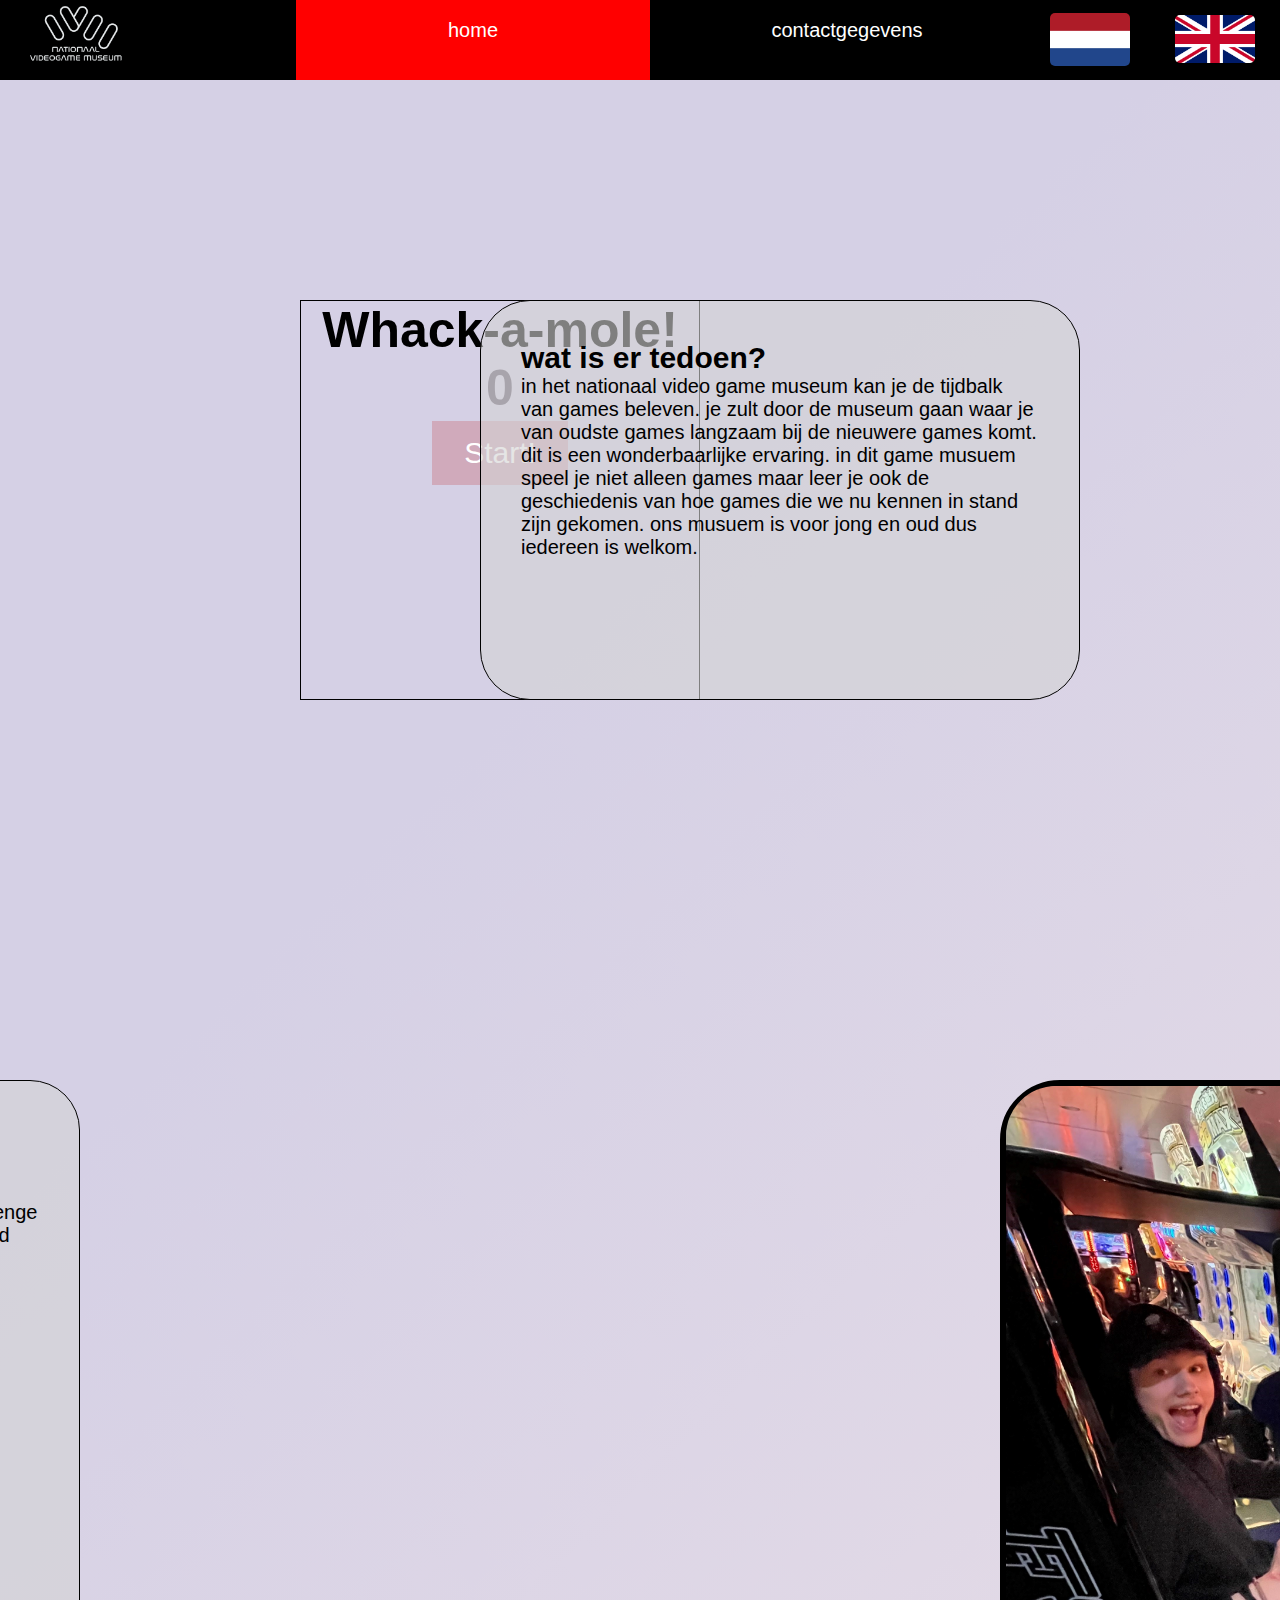
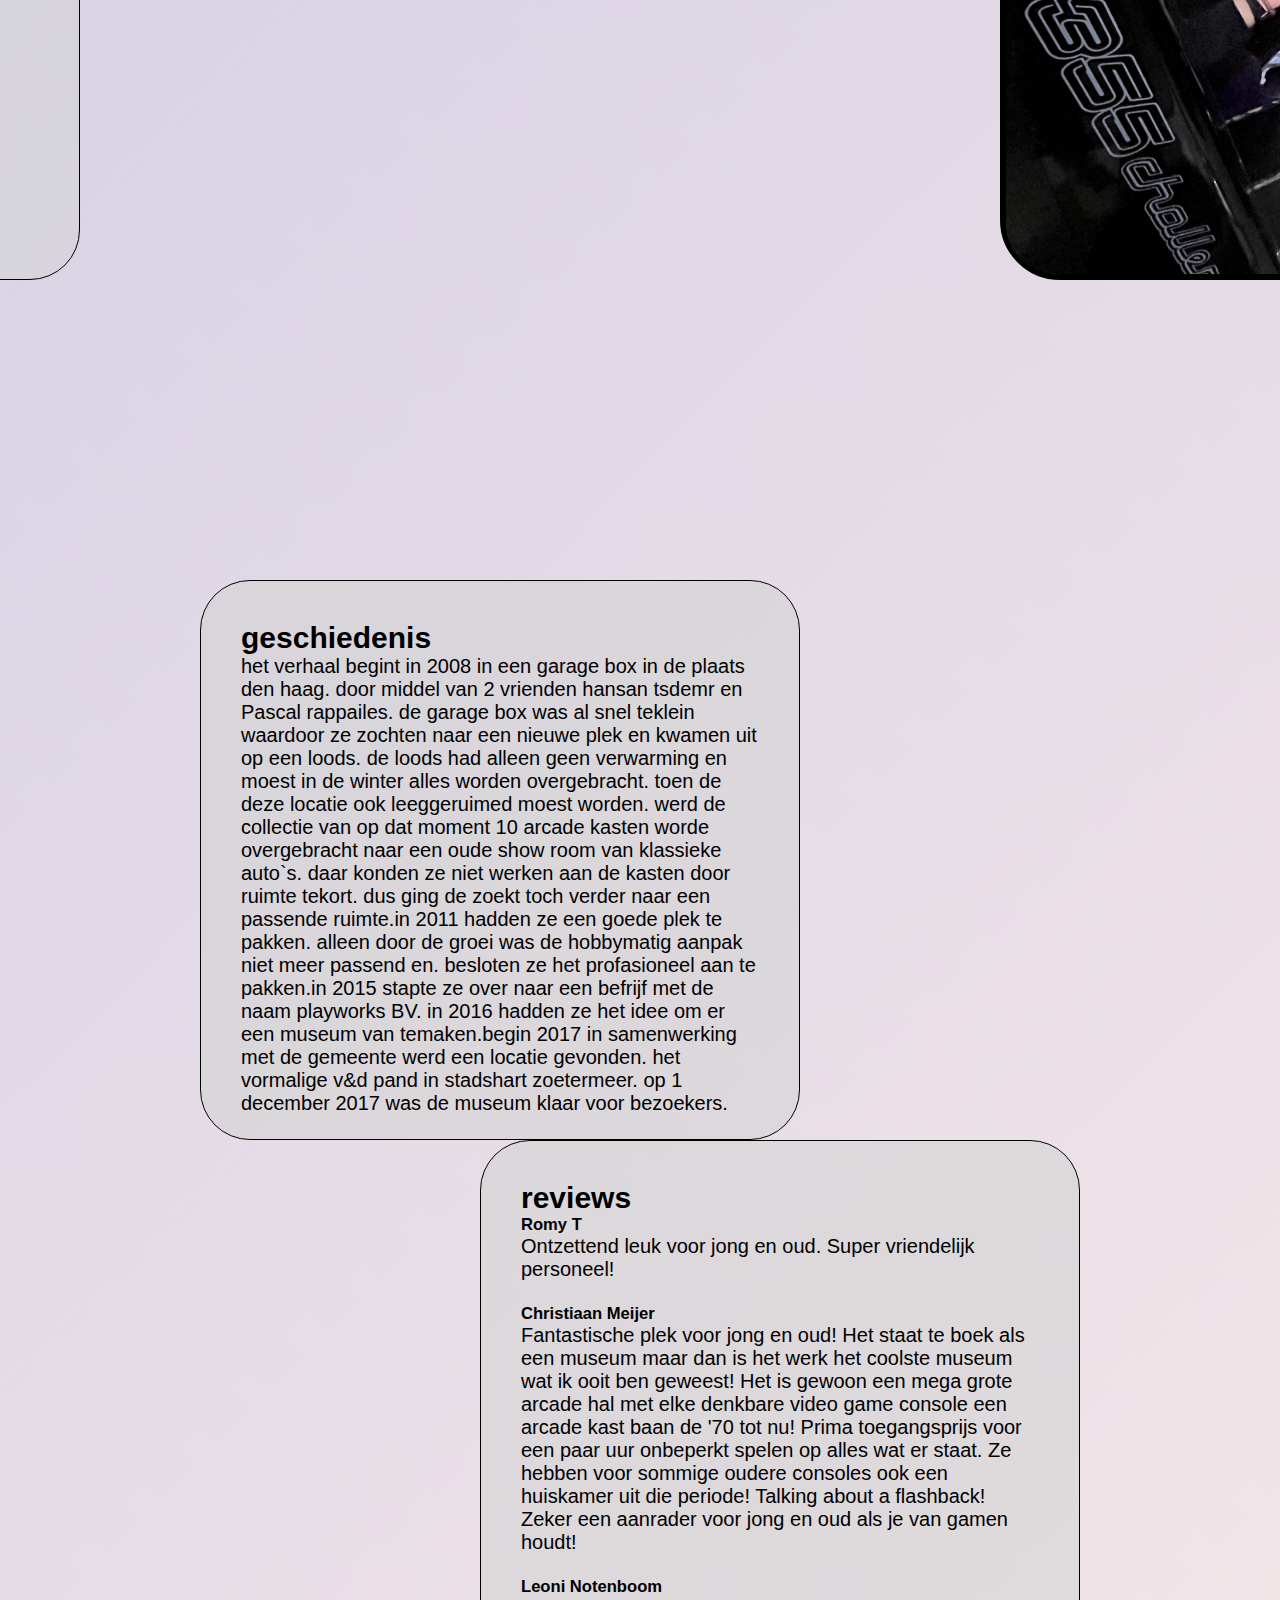
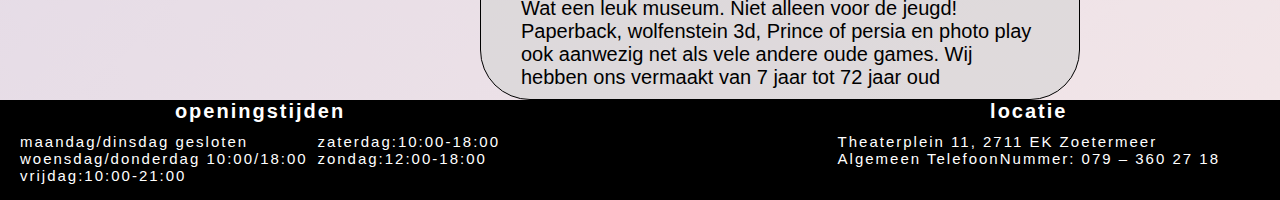
==== website/html/index.html @ ea30053b "test" ====
<!DOCTYPE html>
<html lang="nl">

<head>
    <meta charset="UTF-8">
    <meta http-equiv="X-UA-Compatible" content="IE=edge">
    <meta name="viewport" content="width=device-width, initial-scale=1.0">
    <title>nationaal videogame museum</title>
    <link rel="stylesheet" href="style.css">
</head>

<body>
    <header>
        <figure class="logomusuem"><img src="img/onlinelogomusuem.webp" alt=""></figure>

        <nav>
            <ul>
                <li class="active"><a href="index.html"> home</a></li>
                <li><a href="contact.html">contactgegevens</a></li>
                

            </ul>
        </nav>
        <a href="engels.html" class="engels"><img src="img/engelsvlagtaal.png" alt="engels taal veranderen"></a>
        <a href="index.html" class="nederlands"><img src="img/nederlandsvlagtaal.webp"
                alt="nederlands taal veranderen"></a>


    </header>

    <main>
        <div class="box1">
            <div class="gamebox">
                <link href='https://fonts.googleapis.com/css?family=Amatic+SC:400,700' rel='stylesheet' type='text/css'>
                <h1>Whack-a-mole!</h1>
                <h1 class="score"> 0</h1>
                <div class = "start">
                <button onClick="startGame()">Start!</button>
                </div class="gamebg">
                <div class="game">
                <div class="hole hole1">
                <div class="mole"></div>
                </div>
                <div class="hole hole2">
                <div class="mole"></div>
                </div>
                <div class="hole hole3">
                <div class="mole"></div>
                </div>
                <div class="hole hole4">
                <div class="mole"></div>
                </div>
                <div class="hole hole5">
                <div class="mole"></div>
                </div>
                <div class="hole hole6">
                <div class="mole"></div>
                </div>
                <div class="hole hole7">
                <div class="mole"></div>
                </div>
                <div class="hole hole8">
                <div class="mole"></div>
                </div>
                <div class="hole hole9">
                <div class="mole"></div>
                </div>
                </div>
            </div>
            <article class="watIsErTeDoen">

                <h2>wat is er tedoen?</h2>

                <p>
                    in het nationaal video game museum kan je de tijdbalk van games beleven.
                    je zult door de museum gaan waar je van oudste games langzaam bij de nieuwere games komt. dit is een wonderbaarlijke ervaring.
                    in dit game musuem speel je niet alleen games maar leer je ook de geschiedenis van hoe games die we nu kennen in stand zijn gekomen.
                    ons musuem is voor jong en oud dus iedereen is welkom.
                </p>
            </article>
        </div>

        <!-- hier moet de img slider komen (slider and highligts zijn het zelfde)-->

        <!-- image slider -->

        <div class="slider-container">
            <div class="slider-image-container">
                <img src="img/1.jpg" class="slider-image" id="image1" alt="foto of f35 challenger saga">
                <img src="img/2.jpg" class="slider-image" id="image2" alt="foto van 2 player race game ">
                <img src="img/3.jpg" class="slider-image" id="image3" alt="een foto van een ouderwetse ingerichte hoek met een oude spel computer">
                <img src="img/4.jpg" class="slider-image" id="image4" alt="foto van out run 2SP ">
                <img src="img/5.jpg" class="slider-image" id="image5" alt="foto van verschillende soorten kasten die er tezien zijn">
                <img src="img/6.jpg" class="slider-image" id="image6" alt="foto van de game soulcalibur 7">
                <img src="img/7.jpg" class="slider-image" id="image7" alt="foto van de race kasten die er tespelen zijn">
                <img src="img/8.jpg" class="slider-image" id="image8" alt="jr pacman arcade kast">
            </div>
            <div class="slider-nav">
                <button class="slider-nav-button" id="prev">prev</button>
                <button class="slider-nav-button" id="next">next</button>
            </div>
        </div>
        <div class="box3">


            
            <article class="Higlight">

                <h2 class="highlightsTitle">highlights</h2>

                <p class="highlights">



                    

                    <h4>foto 1</h4>
                    <br>
                    <p>je ziet hier een jonge man de game f355 challenger saga spelen
                        F355 Challenge is a racing simulation arcade video game based on the actual race car and Ferrari event.
                    </p>
                    <br>
                    <h4>foto 2</h4>
                    <p></p>
                    <br>
                    <h4>foto 3</h4>'
                    <p></p>
                    <br>
                    <h4>foto 5</h4>
                    <p></p>
                    
                </p>
            </article>
        </div>

        <!--            -->


        <div class="box2">
            <article class="geschiedenis">
                <h2>geschiedenis</h2>
                <p>het verhaal begint in 2008 in een garage box in de plaats den haag.
                    door middel van 2 vrienden hansan tsdemr en Pascal rappailes.
                    de garage box was al snel teklein waardoor ze zochten naar een nieuwe plek en kwamen uit op een loods.
                    de loods had alleen geen verwarming en moest in de winter alles worden overgebracht.
                    toen de deze locatie ook leeggeruimed moest worden. werd de collectie van op dat moment 10 arcade kasten worde
                    overgebracht naar een oude show room van klassieke auto`s. daar konden ze niet werken aan de kasten door ruimte tekort.
                    dus ging de zoekt toch verder naar een passende ruimte.in 2011 hadden ze een goede plek te pakken.
                    alleen door de groei was de hobbymatig aanpak niet meer passend en.
                    besloten ze het profasioneel aan te pakken.in 2015 stapte ze over naar een befrijf met de naam playworks BV.
                    in 2016 hadden ze het idee om er een museum van temaken.begin 2017 in samenwerking met de gemeente werd een locatie gevonden.
                    het vormalige v&d pand in stadshart zoetermeer. op 1 december 2017 was de museum klaar voor bezoekers.</p>
            </article>
            <article class="reviews">
                <h2>reviews</h2>
                <h5 class="username">Romy T</h5>
                <p>
                    Ontzettend leuk voor jong en oud. Super vriendelijk personeel!
                </p>
                <br>
                <h5 class="username">Christiaan Meijer</h5>
                <p>Fantastische plek voor jong en oud! Het staat te boek als een museum maar dan is het werk het coolste museum wat ik ooit ben geweest! Het is gewoon een mega grote arcade hal met elke denkbare video game console een arcade kast baan de '70 tot nu!
                    Prima toegangsprijs voor een paar uur onbeperkt spelen op alles wat er staat. Ze hebben voor sommige oudere consoles ook een huiskamer uit die periode! Talking about a flashback!
                    Zeker een aanrader voor jong en oud als je van gamen houdt!</p>
                    <br>
                    <h5>Leoni Notenboom</h5>
                    <p>Wat een leuk museum. Niet alleen voor de jeugd! Paperback, wolfenstein 3d, Prince of persia en photo play ook aanwezig net als vele andere oude games. Wij hebben ons vermaakt van 7 jaar tot 72 jaar oud</p>
            </article>
        </div>

    </main>
    <footer class="footer">
        <article class="footerOpeningTijden">
            <H2 class="tijden">openingstijden</H2>
            <p class="ma-vr">
                maandag/dinsdag gesloten
                <br>
                woensdag/donderdag 10:00/18:00
                <br>
                vrijdag:10:00-21:00
            </p>
            <p class="za-zo">
                zaterdag:10:00-18:00
                <br>
                zondag:12:00-18:00
            </p>
        </article>
        <section class="footerLocatie">
            <h2 class="tijden">locatie</h2>
            <p>
                Theaterplein 11, 2711 EK Zoetermeer</p>
            <p>Algemeen TelefoonNummer: 079 – 360 27 18</p>
        </section>
    </footer>
    <script src="script.js"></script>
</body>

</html>
---- website/html/style.css ----
* {
    margin: 0;
    padding: 0;
    box-sizing: border-box;
}

body {
    font-size: 20px;
    font-family: sans-serif;
}

header {
    height: 80px;
    background: black;
    position: relative;
}

.engels>img {
    width: 80px;
    max-height: 80px;
    position: absolute;
    top: 15px;
    right: 25px;

}

.nederlands>img {
    width: 80px;
    max-height: 60px;
    position: absolute;
    top: 13px;
    right: 150px;
}

nav {
    width: 60vw;
    height: 100%;
    margin: 0 auto;
    margin-top: -102px;
}

nav>ul {
    list-style: none;
    display: flex;
    flex-direction: row;
    align-items: center;
    height: 100%;
    justify-content: space-evenly;
    gap: 2rem;
    padding-left: 40px;
}

nav>ul>li {
    width: 100%;
    height: 100%;
}

nav>ul>li>a {
    width: 100%;
    height: 100%;
    display: block;
    line-height: 60px;
    text-align: center;
}

nav>ul>li>a:visited,
nav>ul>li>a:link {
    color: white;
    text-decoration: none;
}

nav>ul>.active {
    background: red;
}

.logomusuem {
    width: 400px;
    display: flex;
    padding-left: 30px;
    padding-top: 4px;

}

.footer {
    height: 100px;
    background: black;
    display: flex;
    color: white;
    justify-content: space-between;
    letter-spacing: 2px;
    font-size: 15px;
    width: 100vw;
}


.footerOpeningTijden {
    padding-left: 20px;
    gap: 20px;
    width: 500px;
}

.tijden {
    text-align: center;
    font-size: 20px;
    padding-bottom: 10px;
}

.ma-vr {
    float: left;
}

.za-zo {
    float: right;
}

.footerLocatie {
    padding-right: 60px;
}

.box1 {
    height: 1000px;
    width: 100vw;
}
.box3{
    height: 300px;
    width: 100vw;
}
.box2 {
    height: 800px;
    width: 100vw;
}

.gamebox {
    width: 400px;
    height: 400px;
    border: solid black 1px;
    position: absolute;
    top: 300px;
    left: 300px;
}

.watIsErTeDoen {
    width: 600px;
    height: 400px;
    padding: 40px;
    background: rgba(211, 211, 211, 0.6);
    position: absolute;
    right: 200px;
    top: 300px;
    border: solid black 1px;
    border-radius: 50px;
}
.contactgegevens{
    width: 800px;
    height: 700px;
    padding: 40px;
    background: rgba(211, 211, 211, 0.6);
    position: absolute;
    right: 600px;
    top: 300px;
    border: solid black 1px;
    border-radius: 50px;
    text-align: center;
}
.Higlight{
    width: 800px;
    height: 800px;
    padding: 40px;
    background: rgba(211, 211, 211, 0.6);
    position: absolute;
    right: 1200px;
    top: 1080px;
    border: solid black 1px;
    border-radius: 50px;
    text-align: center;

}


.contactgegevensTitle{
    
}

.contactParagraaf{
    margin-top: 50px;
}


.geschiedenis {
    width: 600px;
    height: 560px;
    padding: 40px;
    background: rgba(211, 211, 211, 0.6);
    border: solid black 1px;
    border-radius: 50px;
    float: left;
    margin-left: 200px;
}

.reviews {
    width: 600px;
    height: 560px;
    padding: 40px;
    background: rgba(211, 211, 211, 0.6);
    border: solid black 1px;
    border-radius: 50px;
    float: right;
    margin-right: 200px;
}

main {

    margin: 0 auto;
    max-width: 100vw;
}






figure {
    margin-bottom: 40px;
}

img {
    width: 25%;
    border-radius: 5px;
    transition: 0.2s transform;
}
.socialLogoIS{
    max-width: 40px;
    max-height: 40px;
    border-radius: 90px;
    position: absolute;
    left: 400px;
    top: 550px;
    background-color: black;
}
.socialLogoYT{
     max-width: 40px;
    max-height: 40px;
    border-radius: 90px;
    position: absolute;
    left: 600px;
    top: 550px;
    background-color: black;
    
}
.socialLogoFB{
    max-width: 40px;
    max-height: 40px;
    border-radius: 90px;
    position: absolute;
    left: 200px;
    top: 550px;
    background-color: black;
}
.socialLogoFB:hover{
    cursor: pointer;
}
.socialLogoYT:hover{
    cursor: pointer;
}
.socialLogoIS:hover{
    cursor: pointer;
}

figcaption {
    font-size: 80%;
    font-style: italic;
}

button {
    background-color: #db360d;
    border: 2px solid #000000;
    color: white;
    padding: 15px 32px;
    text-align: center;
    text-decoration: none;
    display: inline-block;
    font-size: 16px;
    margin: 4px 2px;
    cursor: pointer;

}

button:hover {
    cursor: pointer;

}


/* image slider */

.slider-container {
    width: 900px;
    height: 800px;
    position: relative;
    right:-1000px;
    bottom:0;
    object-fit: cover;
    border: solid black 6px;
    border-radius: 60px;
}

.slider-image-container {
    width: 100%;
    height: 100%;
    position: absolute;
    overflow: hidden;
}

.slider-image {
    width: 100%;
    height: 100%;
    position: absolute;
    top: 0;
    left: 0;
    opacity: 0;
    transition: opacity 1s;
    border-radius: 50px;
    object-fit: cover;
}

.slider-image.active {
    opacity: 1;
}

.slider-nav {
    position: absolute;
    bottom: 10px;
    left: 0;
    width: 100%;
    text-align: center;
}

.slider-nav-button {
    background-color: #000;
    color: #fff;
    padding: 10px 20px;
    border-radius: 5px;
}

.slider-nav-button:hover {
    cursor: pointer;
}

/*              */



#game

.hole {
    flex: 1 0 33.33%;
    overflow: hidden;
    position: relative;
    }
    .hole:after {
    display: block;
    background: url(dirt.svg) bottom center no-repeat;
    background-size: contain;
    content: '';
    width: 100%;
    height:70px;
    position: absolute;
    z-index: 2;
    bottom: -30px;
    }
    .mole {
    background: url('mole.svg') bottom center no-repeat;
    background-size: 50%;
    position: absolute;
    top: 100%;
    width: 100%;
    height: 100%;
    transition:all 0.4s ease;
    }
    .hole.up .mole {
    top: 0;
    }

@import url('https://fonts.googleapis.com/css2?family=Shadows+Into+Light&display=swap');
html {
box-sizing: border-box;
font-size: 10px;
background-color: #f3e6e8;
background-image: linear-gradient(315deg, #f3e6e8 0%, #d5d0e5 74%);
}
*, *:before, *:after {
box-sizing: inherit;
}
.gamebg {
padding: 0;
margin: 0;
font-family: 'Shadows Into Light', cursive;
}
.start{
text-align: center;
}
h1 {
text-align: center;
font-size: 5rem;
margin-bottom: 0;
}
.score {
color: rgb(104, 94, 114);
margin-top: 0%;
}
.game {
width: 800px;
height: 400px;
display: flex;
flex-wrap: wrap;
margin: 0 auto;
}
.hole {
flex: 1 0 33.33%;
overflow: hidden;
position: relative;
}
.hole:after {
display: block;
background: url(dirt.svg) bottom center no-repeat;
background-size: contain;
content: '';
width: 100%;
height:70px;
position: absolute;
z-index: 2;
bottom: -30px;
}
.mole {
background: url('mole.svg') bottom center no-repeat;
background-size: 50%;
position: absolute;
top: 100%;
width: 100%;
height: 100%;
transition:all 0.4s ease;
}
.hole.up .mole {
top: 0;
}
button{
background: rgba(190, 19, 19, 0.2);
border: red;
font-size: 3rem;
cursor: pointer;
}

.highlights{
    margin-left: 260px
}
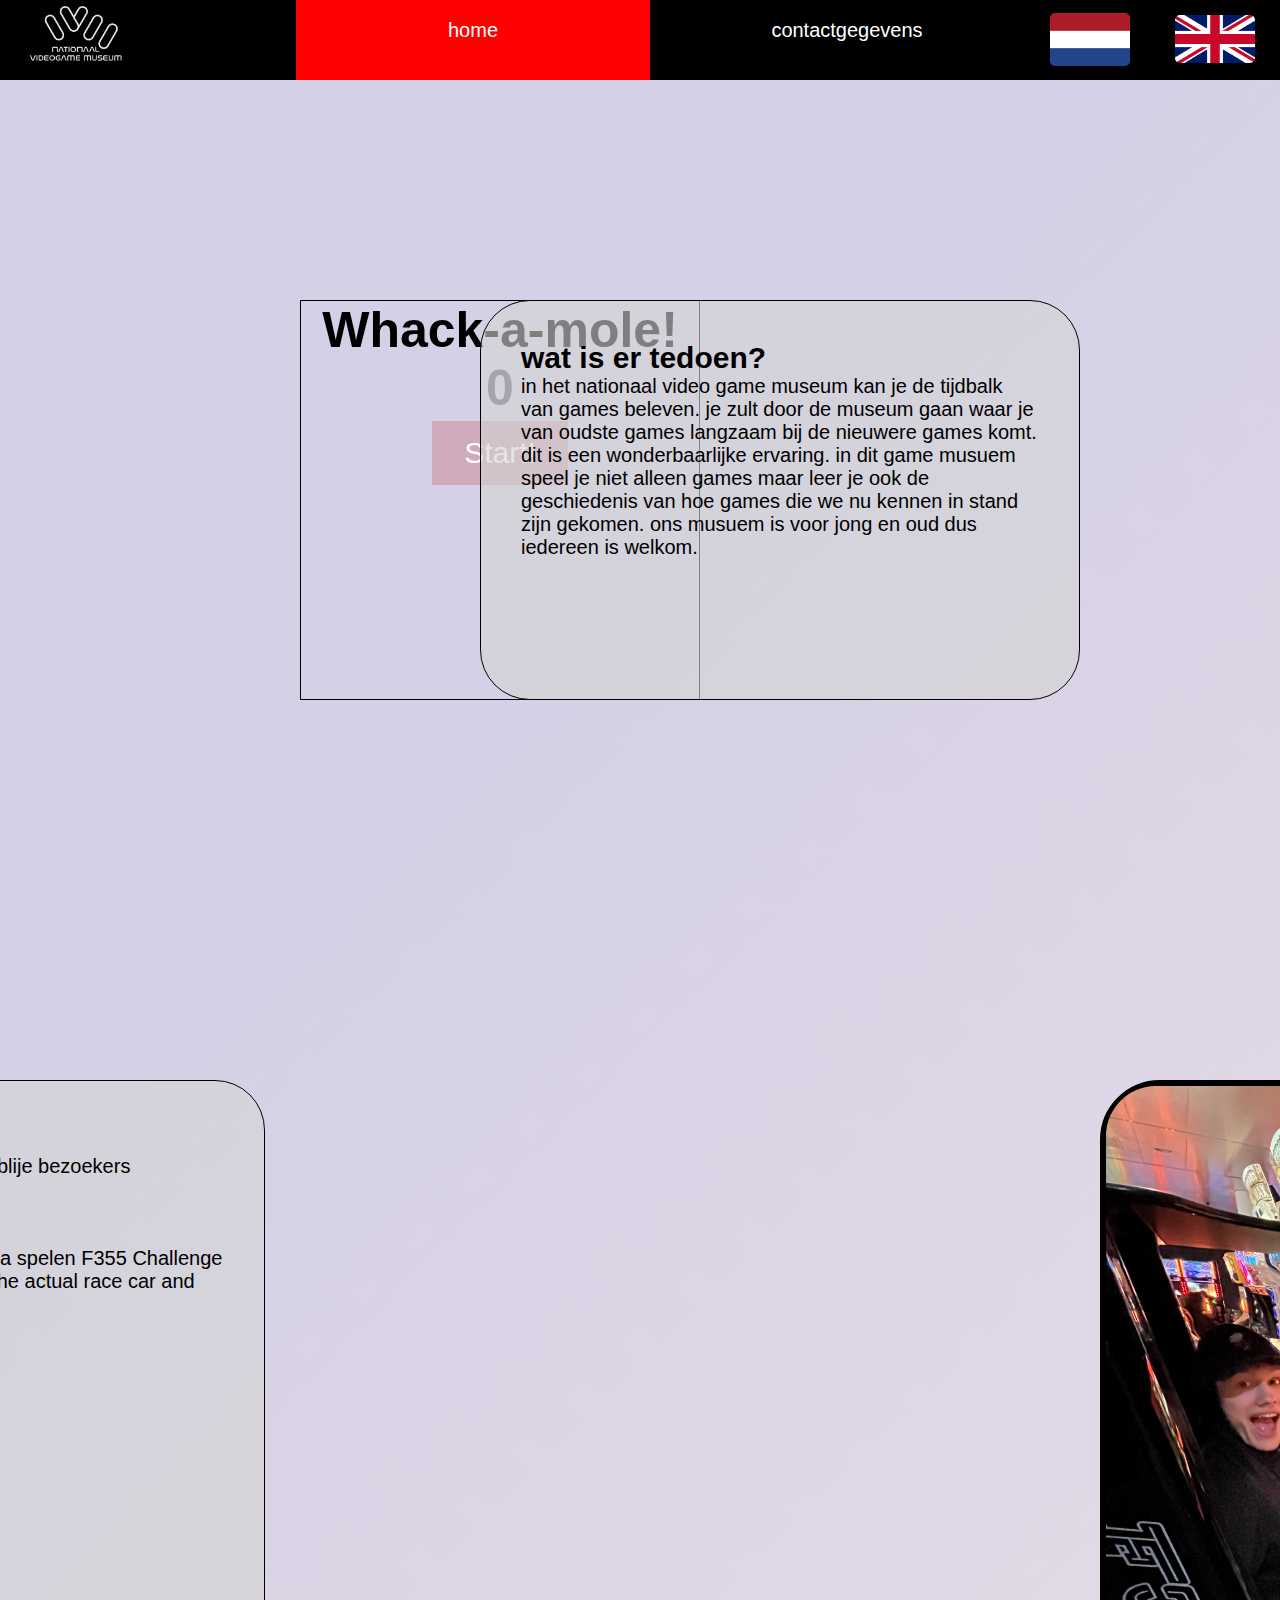
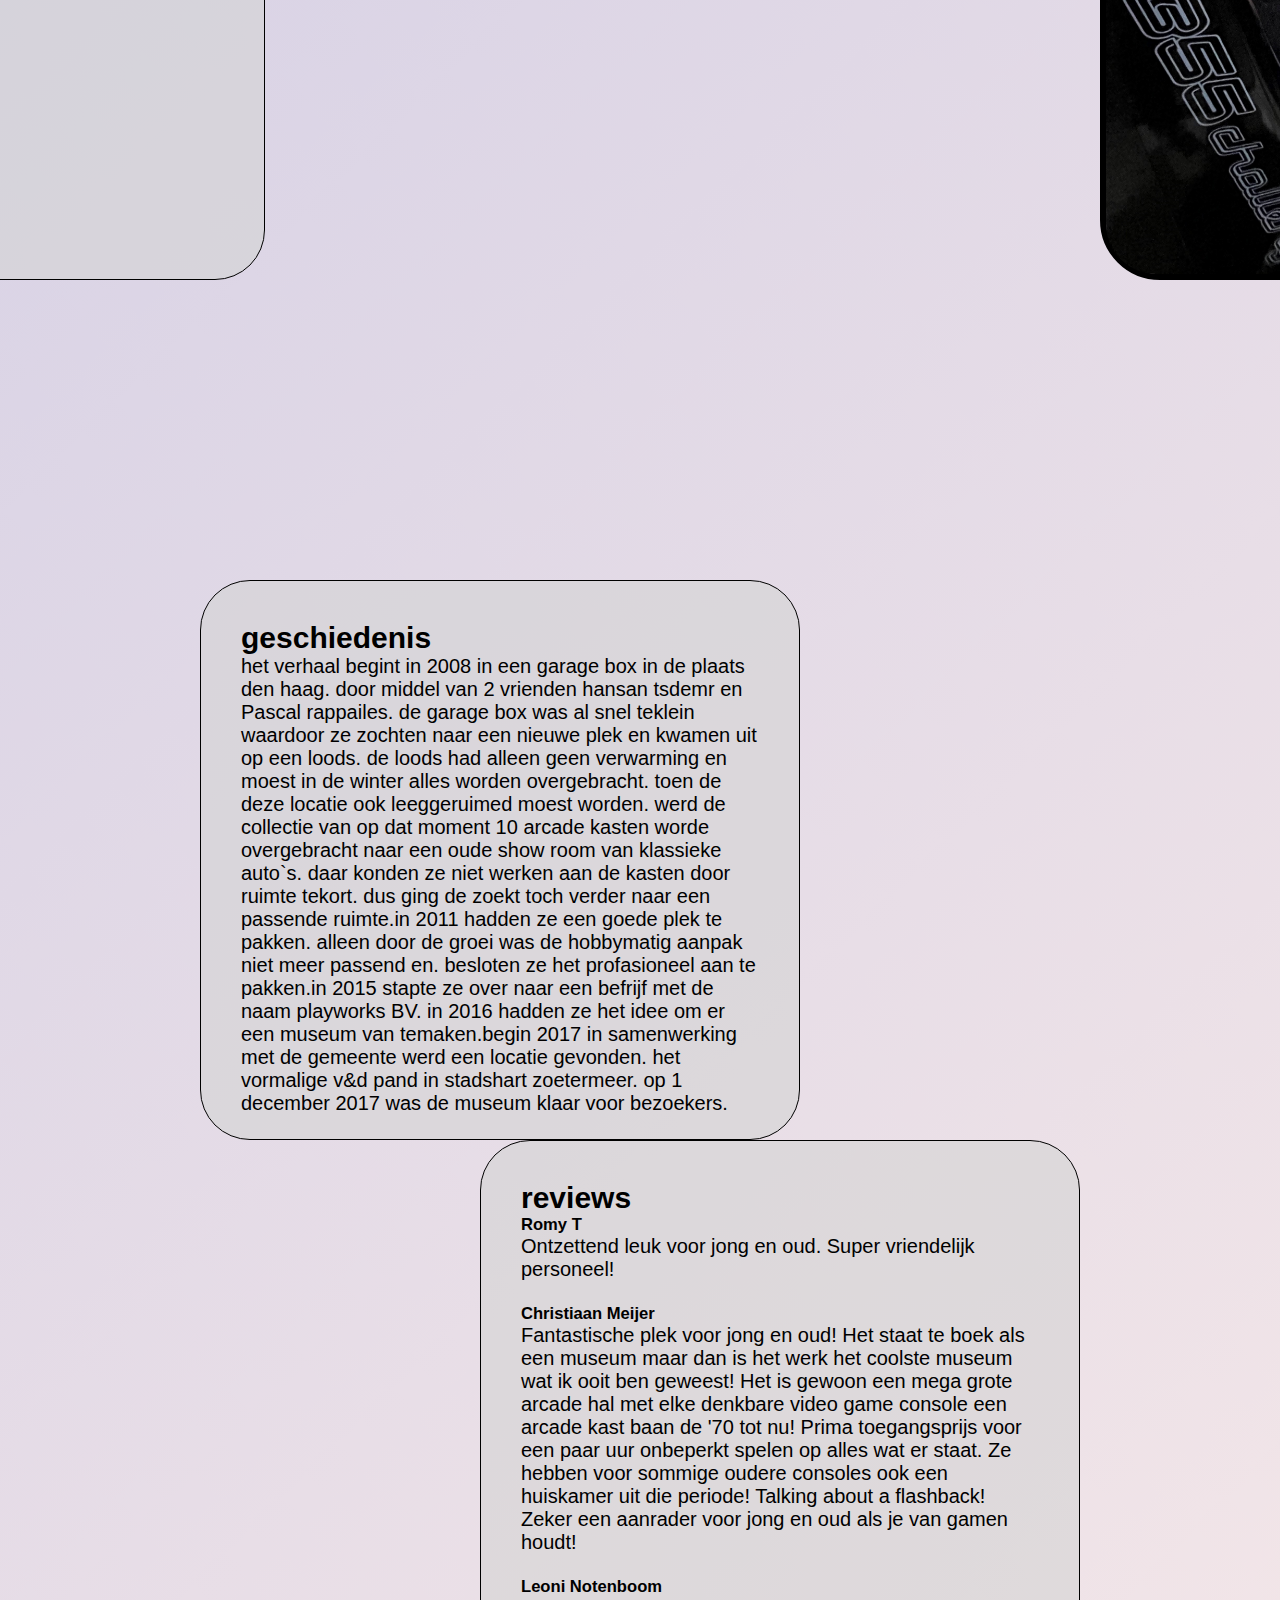
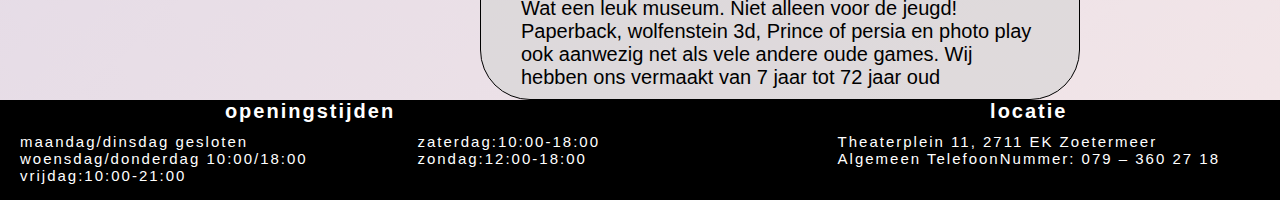
==== commit aa11fe75: "highlights text added foto 1" ====
--- a/website/html/index.html
+++ b/website/html/index.html
@@ -109,10 +109,8 @@
                 <h2 class="highlightsTitle">highlights</h2>
 
                 <p class="highlights">
-
-
-
-                    
+                    <p>hier zijn een paar foto's van  ons museum en blije bezoekers</p>
+                    <br>
 
                     <h4>foto 1</h4>
                     <br>
@@ -129,6 +127,8 @@
                     <h4>foto 5</h4>
                     <p></p>
                     
+                
+
                 </p>
             </article>
         </div>
--- a/website/html/style.css
+++ b/website/html/style.css
@@ -96,7 +96,7 @@
 .footerOpeningTijden {
     padding-left: 20px;
     gap: 20px;
-    width: 500px;
+    width: 600px;
 }
 
 .tijden {
@@ -168,7 +168,7 @@
     padding: 40px;
     background: rgba(211, 211, 211, 0.6);
     position: absolute;
-    right: 1200px;
+    right: 1015px;
     top: 1080px;
     border: solid black 1px;
     border-radius: 50px;
@@ -294,10 +294,10 @@
 /* image slider */
 
 .slider-container {
-    width: 900px;
+    width: 800px;
     height: 800px;
     position: relative;
-    right:-1000px;
+    right:-1100px;
     bottom:0;
     object-fit: cover;
     border: solid black 6px;
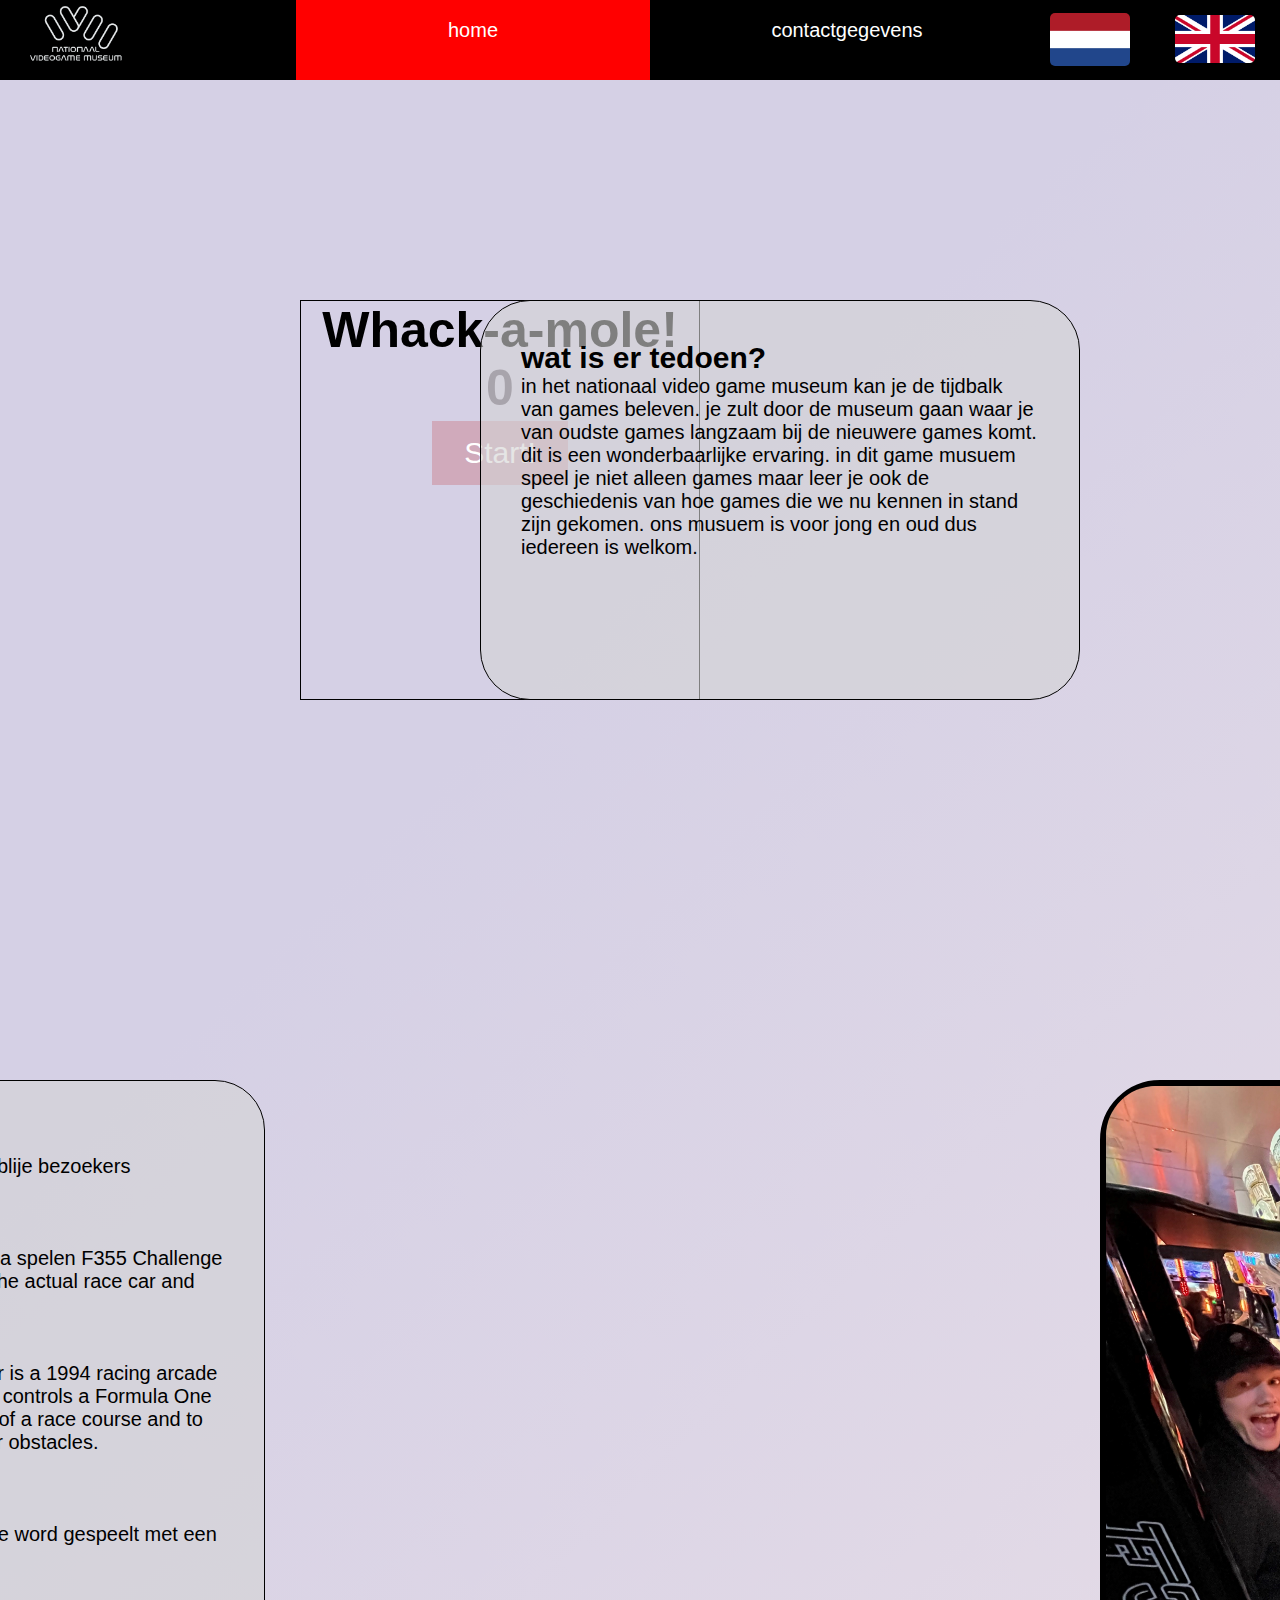
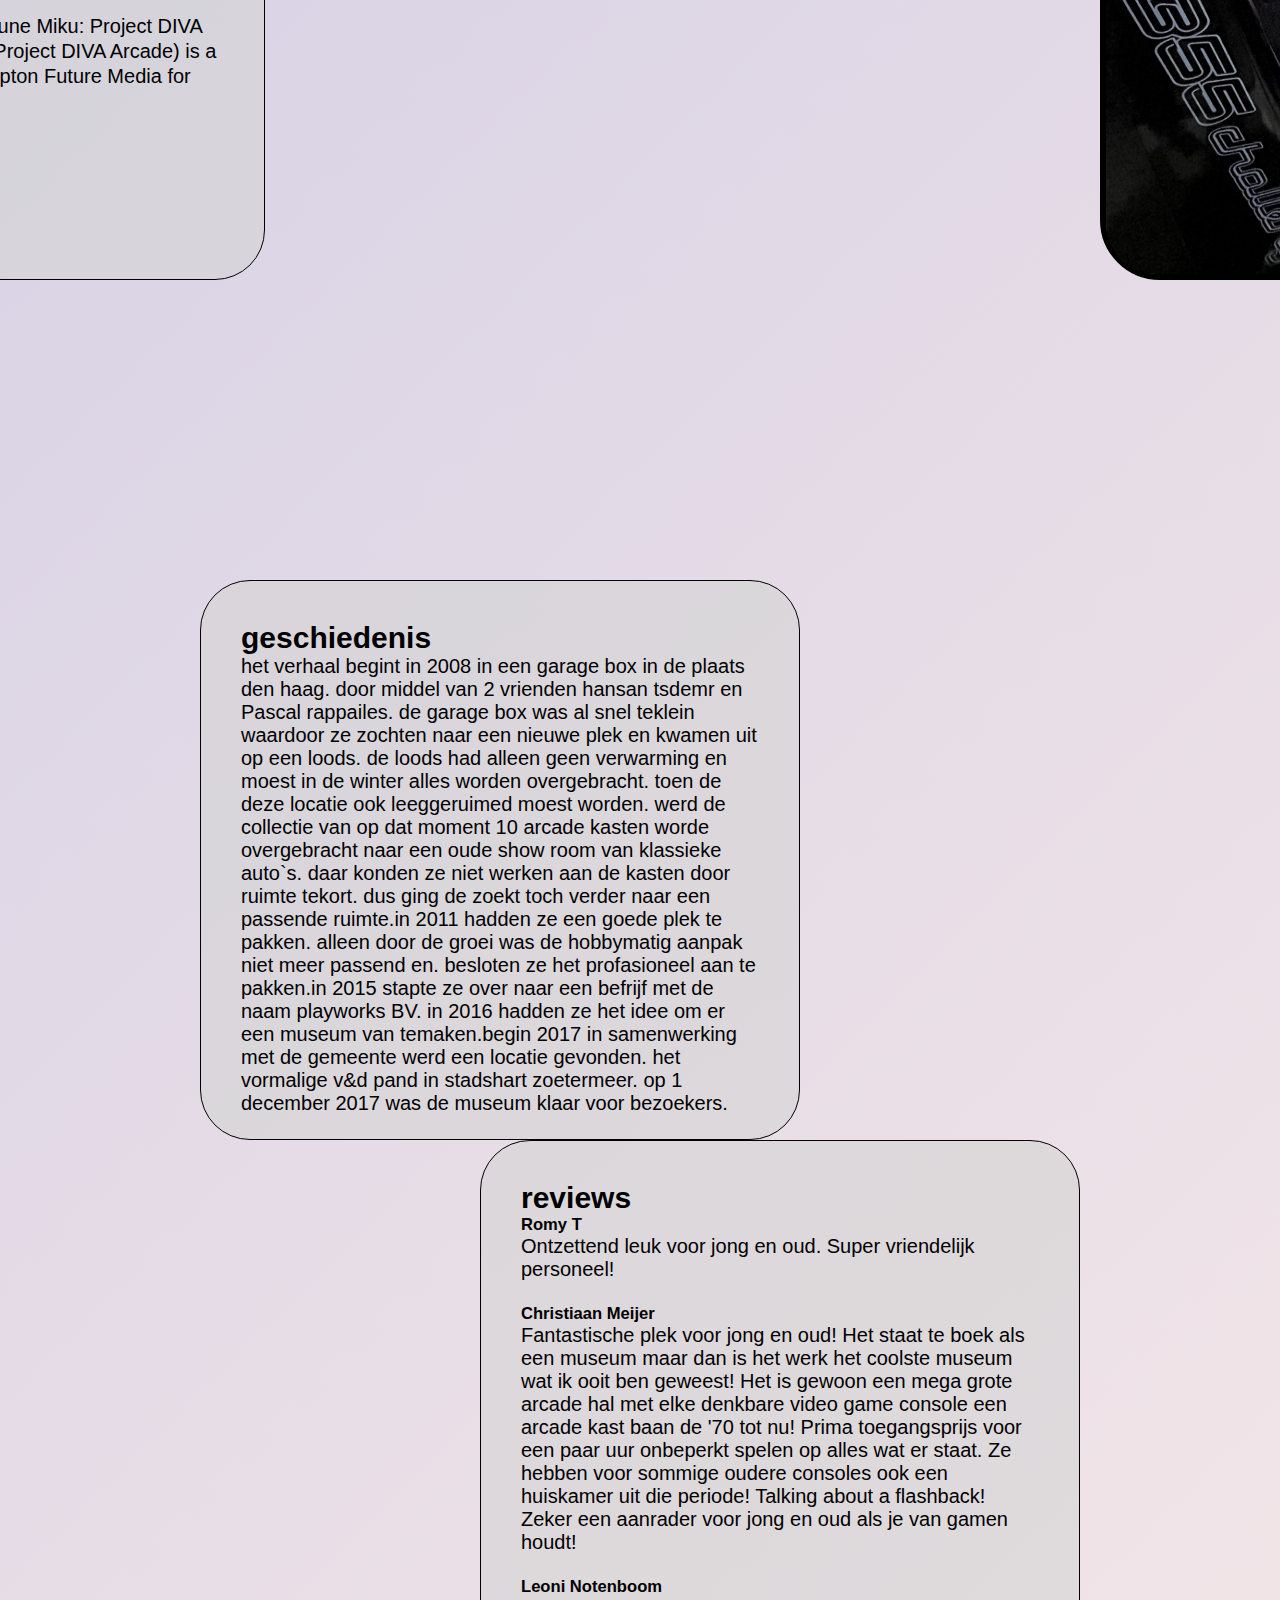
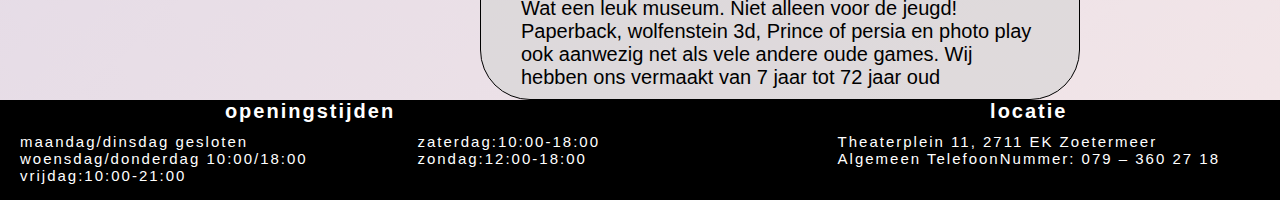
==== commit b4ffbcf0: "added 5 highlights" ====
--- a/website/html/index.html
+++ b/website/html/index.html
@@ -119,13 +119,20 @@
                     </p>
                     <br>
                     <h4>foto 2</h4>
-                    <p></p>
+                    <p>een foto van een jonge die ace driver speelt.
+                        Ace Driver is a 1994 racing arcade game developed and published by Namco.
+                        The player controls a Formula One racer,
+                        with the objective being to complete three laps of
+                        a race course and to avoid a collision with opponents and other obstacles.
+                    </p>
                     <br>
                     <h4>foto 3</h4>'
-                    <p></p>
+                    <p>replica van een ouderwetse kamer waar een retro game word gespeelt met een spookje als main player</p>
                     <br>
                     <h4>foto 5</h4>
-                    <p></p>
+                    <p>je gallerij van game kasten en de japanse game Hatsune Miku: Project DIVA Arcade
+                        Hatsune Miku: Project DIVA Arcade (初音ミク Project DIVA Arcade) is a 2010 arcade rhythm game created by Sega and Crypton Future Media for arcade machines.
+                    </p>
                     
                 
 
--- a/website/html/style.css
+++ b/website/html/style.css
@@ -347,6 +347,10 @@
 }
 
 /*              */
+
+.highlights{
+    margin-left: 260px
+}
 
 
 
@@ -449,7 +453,3 @@
 font-size: 3rem;
 cursor: pointer;
 }
-
-.highlights{
-    margin-left: 260px
-}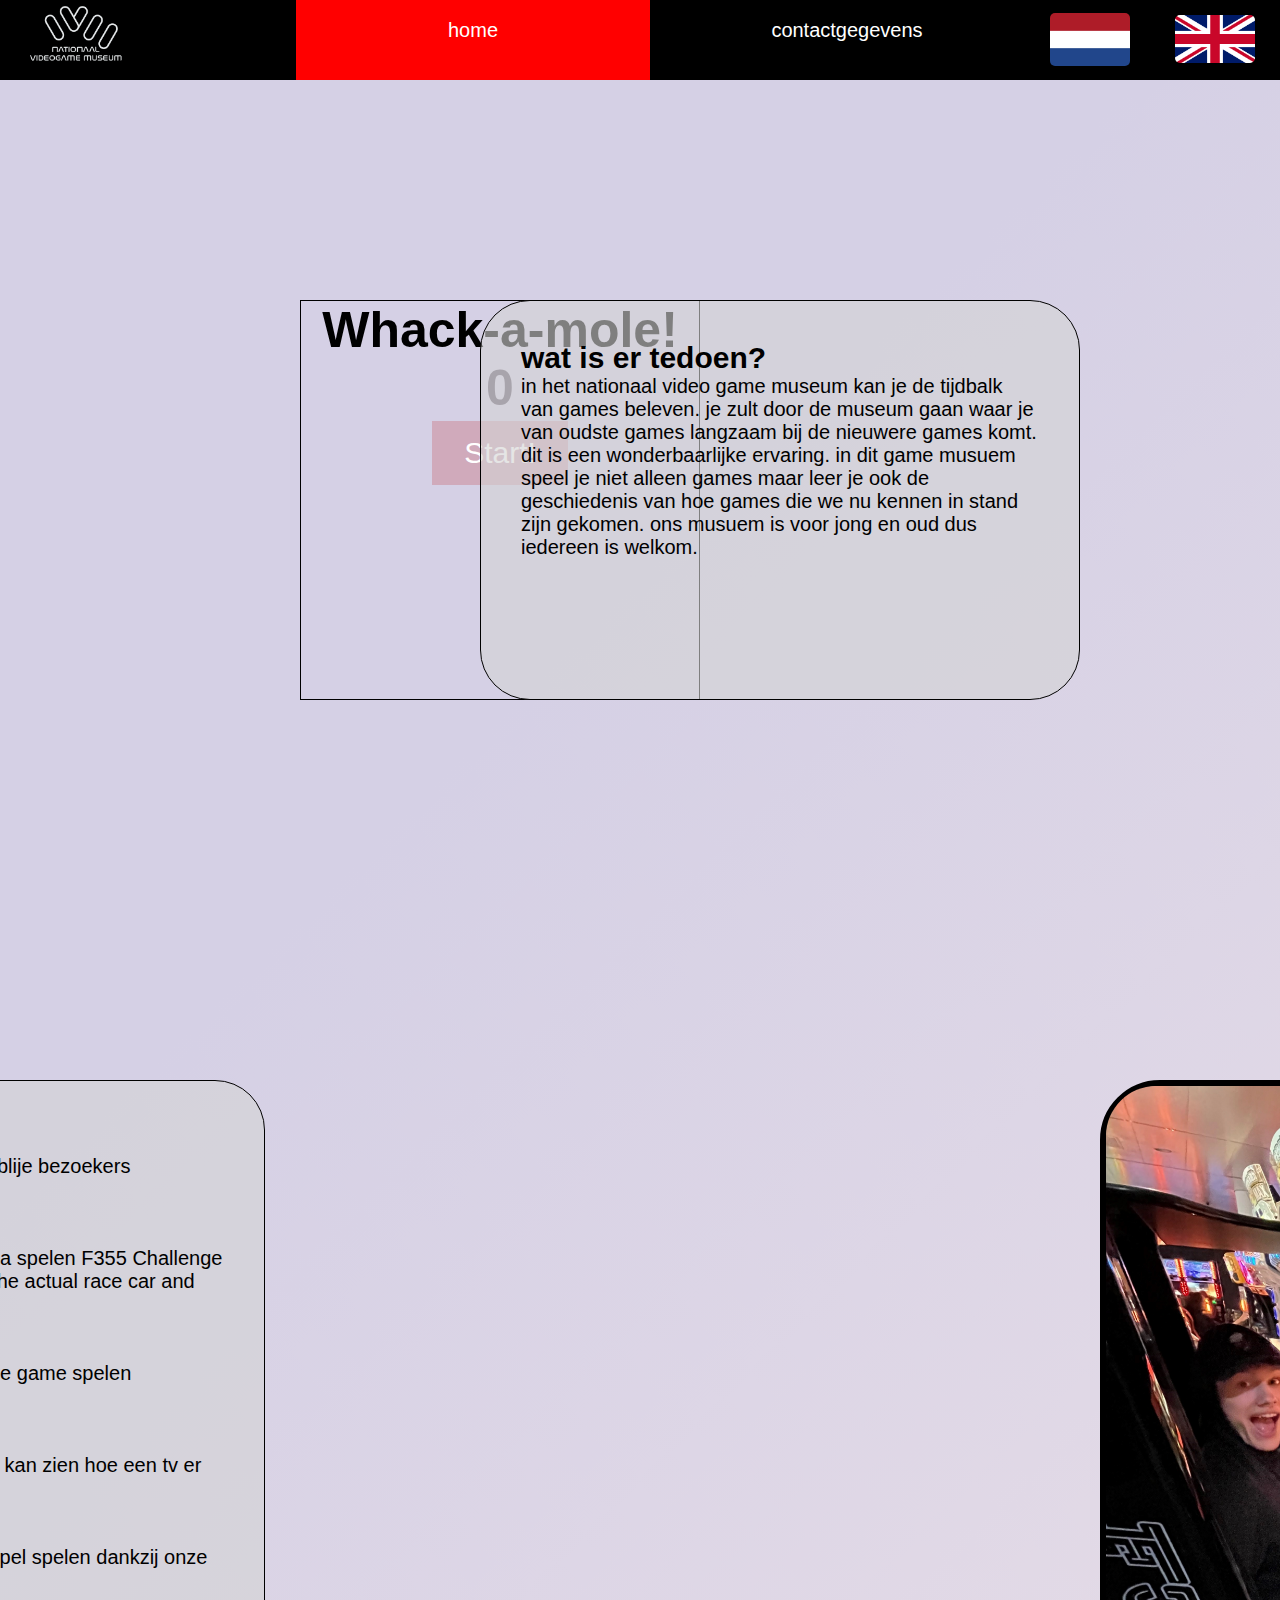
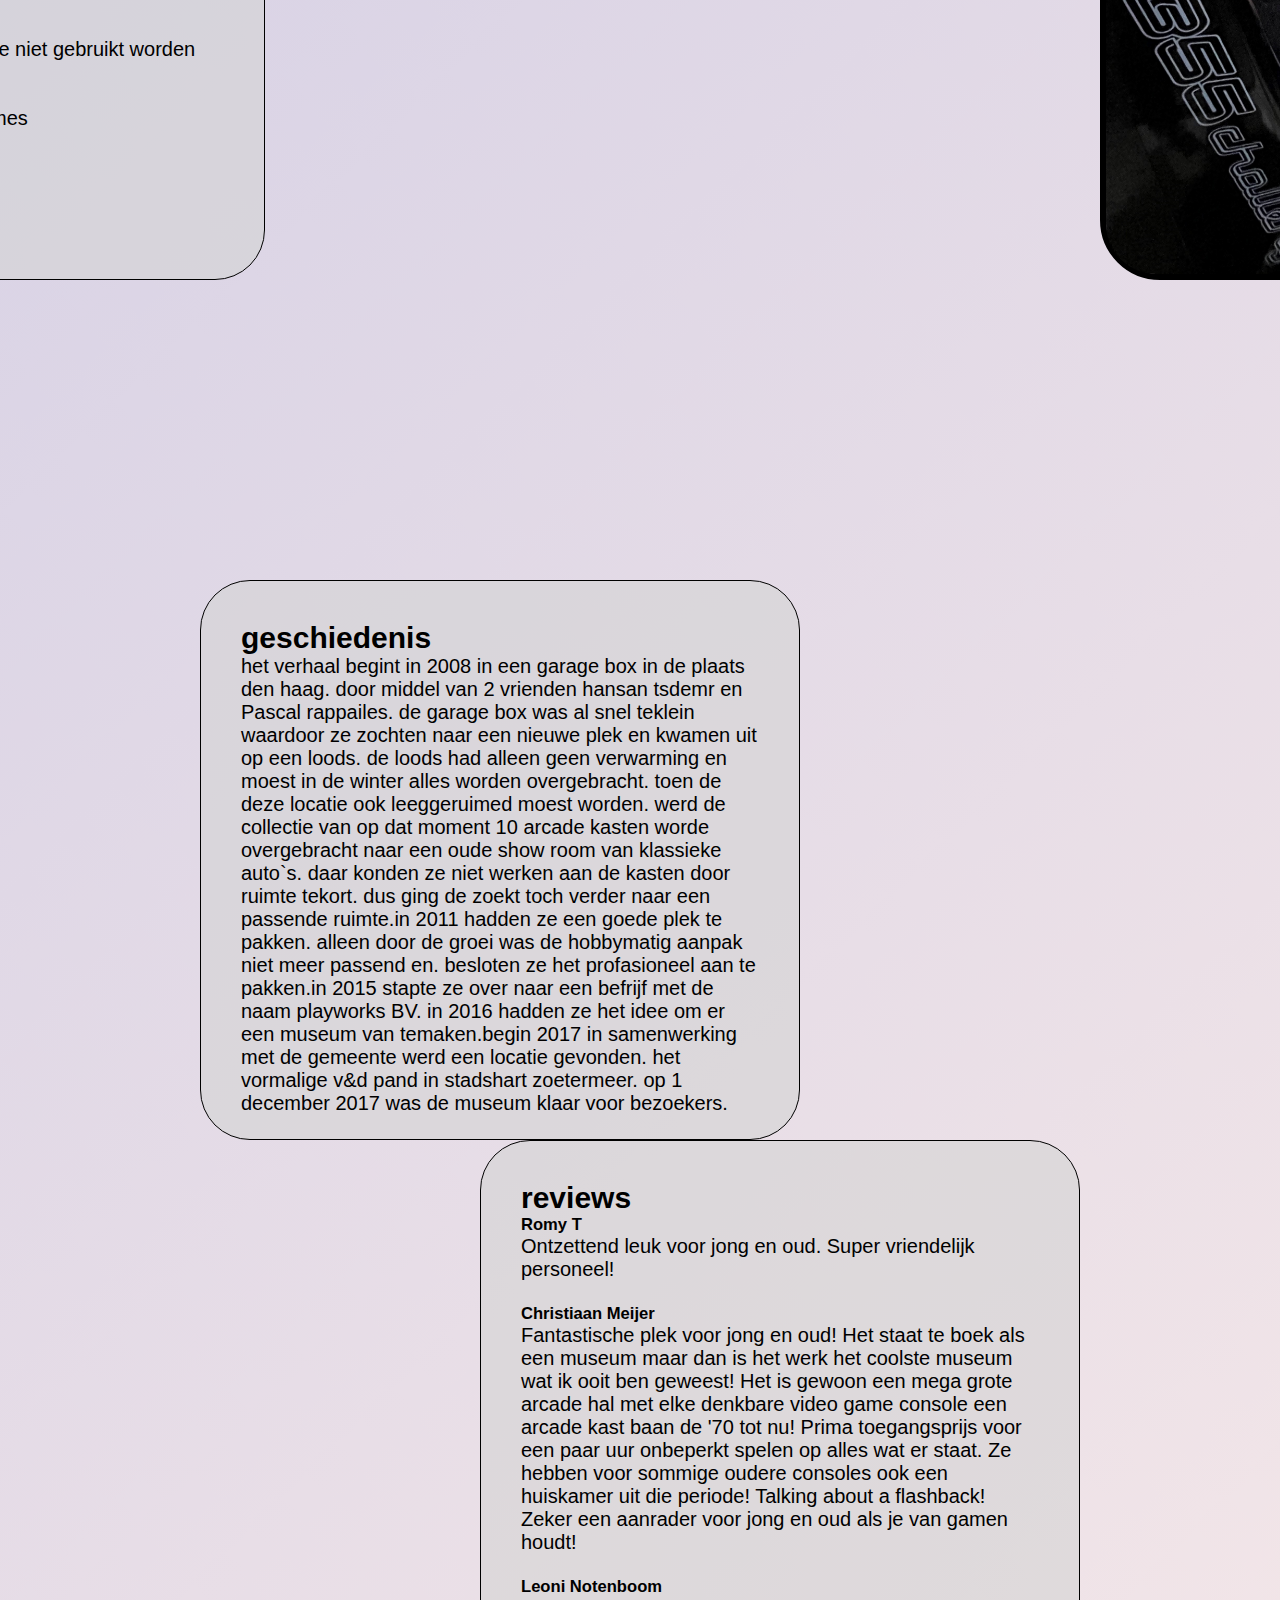
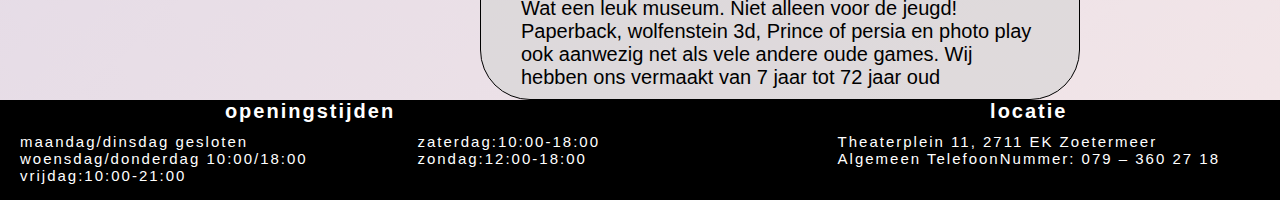
==== commit d05ae0fc: "pulling" ====
--- a/website/html/index.html
+++ b/website/html/index.html
@@ -119,21 +119,22 @@
                     </p>
                     <br>
                     <h4>foto 2</h4>
-                    <p>een foto van een jonge die ace driver speelt.
-                        Ace Driver is a 1994 racing arcade game developed and published by Namco.
-                        The player controls a Formula One racer,
-                        with the objective being to complete three laps of
-                        a race course and to avoid a collision with opponents and other obstacles.
-                    </p>
+                    <p>hier zie je een groep vrienden samen een race game spelen</p>
                     <br>
                     <h4>foto 3</h4>'
-                    <p>replica van een ouderwetse kamer waar een retro game word gespeelt met een spookje als main player</p>
+                    <p>dit is een ouderweds hoekje in ons mueseum waar je kan zien hoe een tv er vroeger uit zag</p>
                     <br>
                     <h4>foto 5</h4>
-                    <p>je gallerij van game kasten en de japanse game Hatsune Miku: Project DIVA Arcade
-                        Hatsune Miku: Project DIVA Arcade (初音ミク Project DIVA Arcade) is a 2010 arcade rhythm game created by Sega and Crypton Future Media for arcade machines.
-                    </p>
-                    
+                    <p>dit is dezelfde vrienden groep die nu een ander race spel spelen dankzij onze wijde keuze aan games</p>
+                    <br>
+                    <h4>foto 6</h4>
+                    <p>hier ziet u een foto van de race toestellen wanneer ze niet gebruikt worden</p>
+                    <br>
+                    <h4>foto 7</h4>
+                    <p>hier ziet u een van onze vechtgames</p>
+                    <br>
+                    <h4>foto 8</h4>
+                    <p>hier is een </p>
                 
 
                 </p>
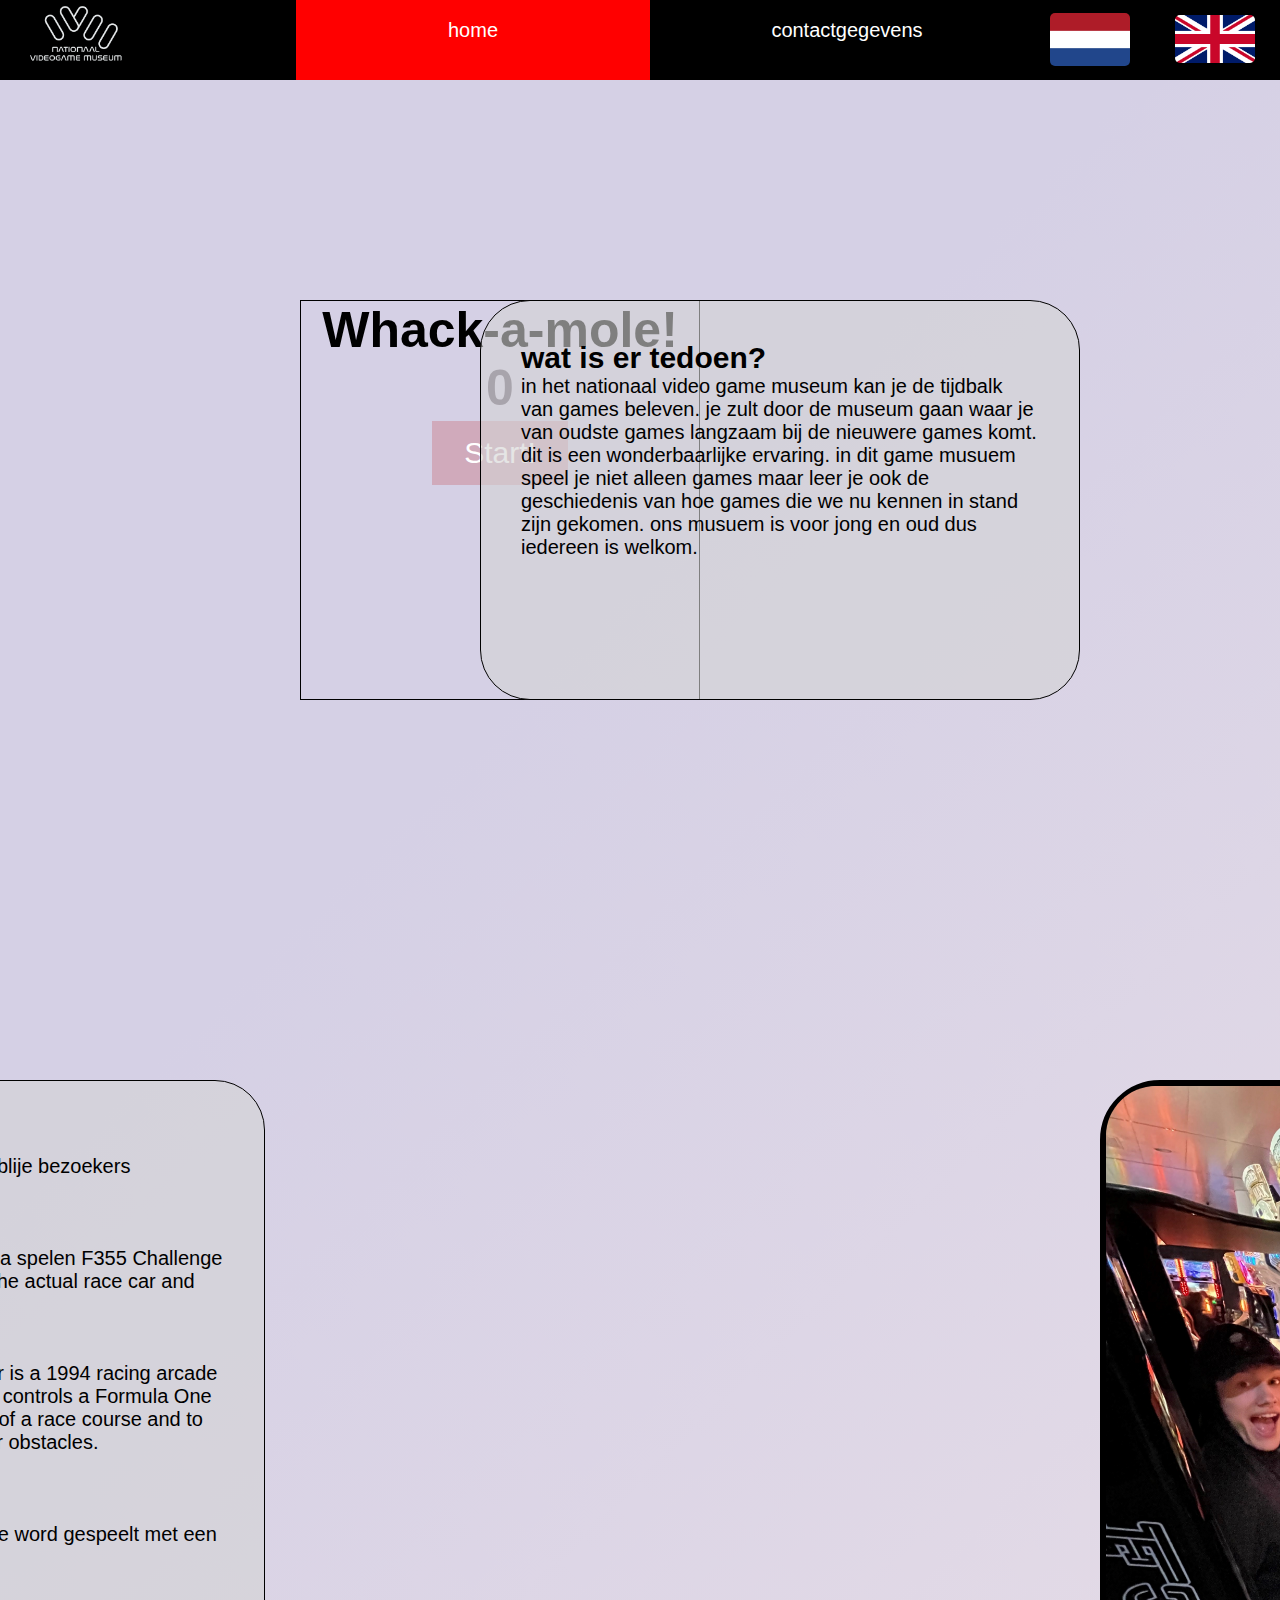
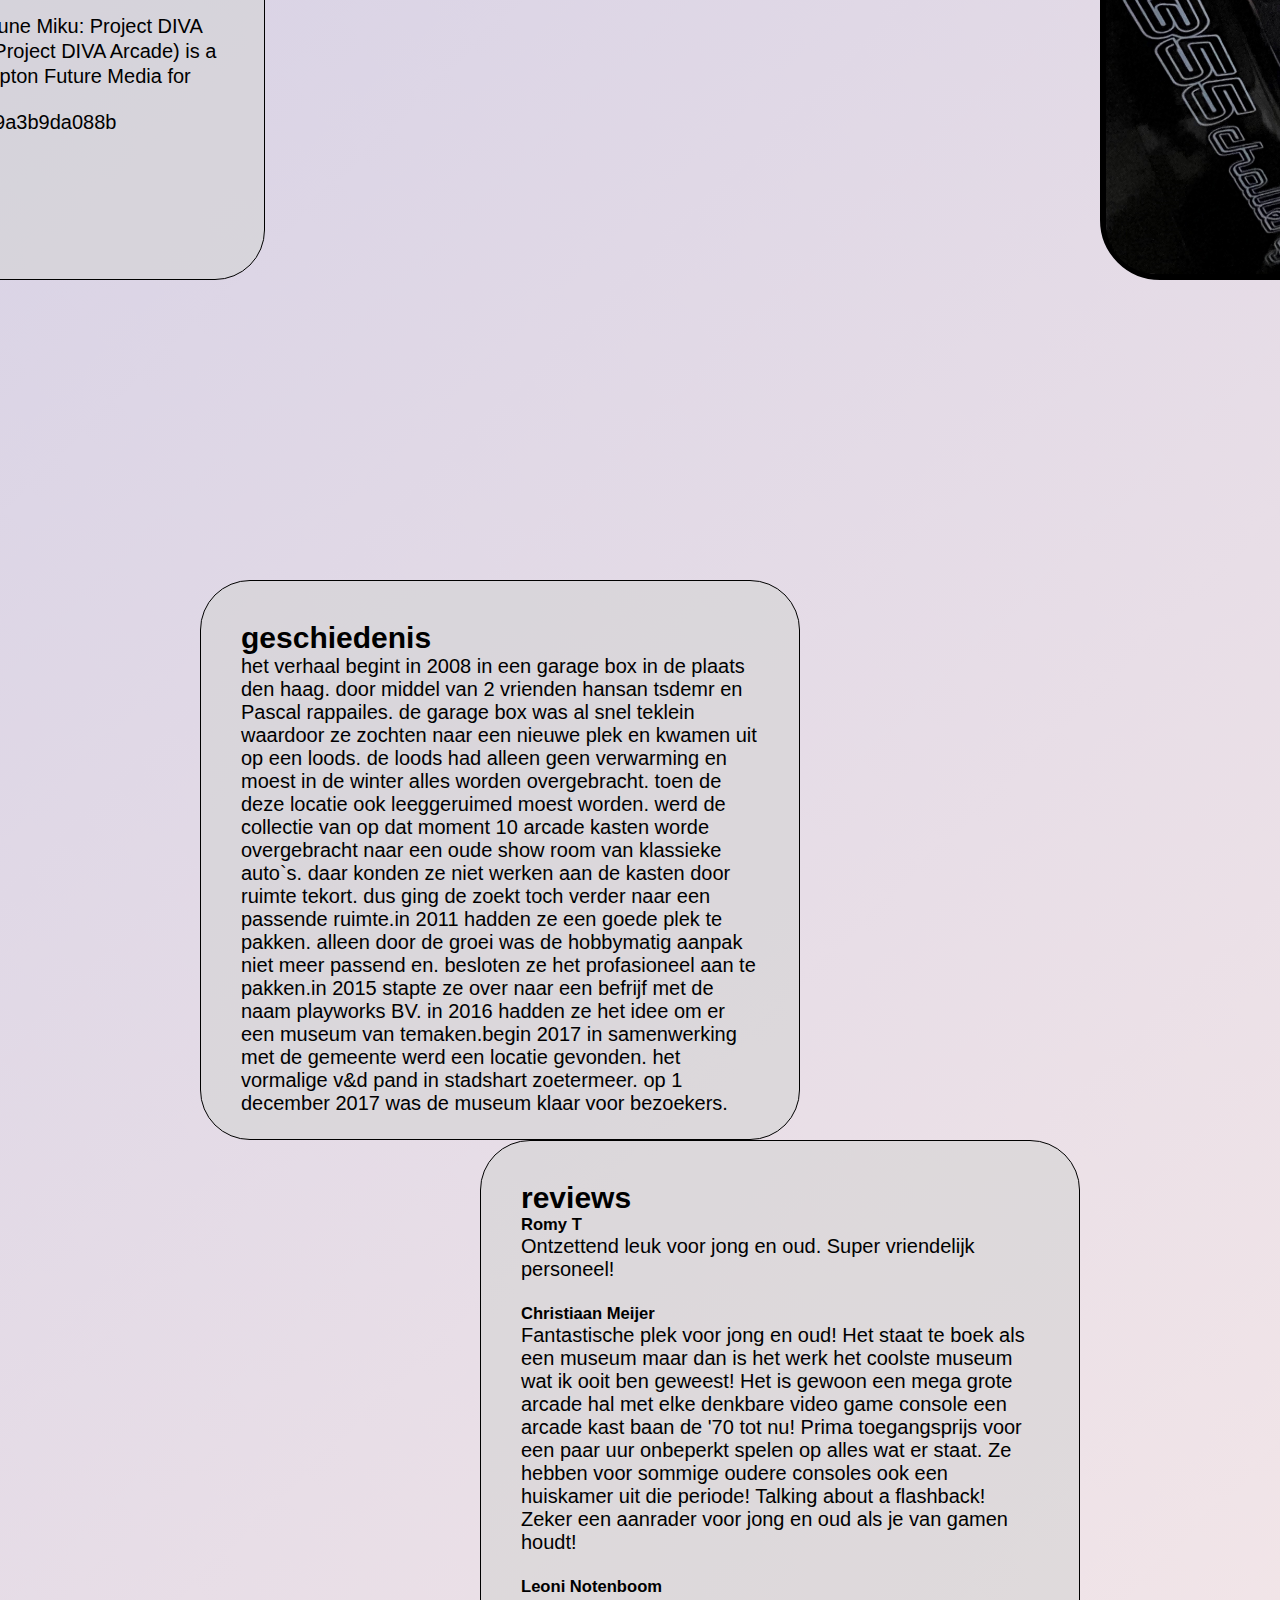
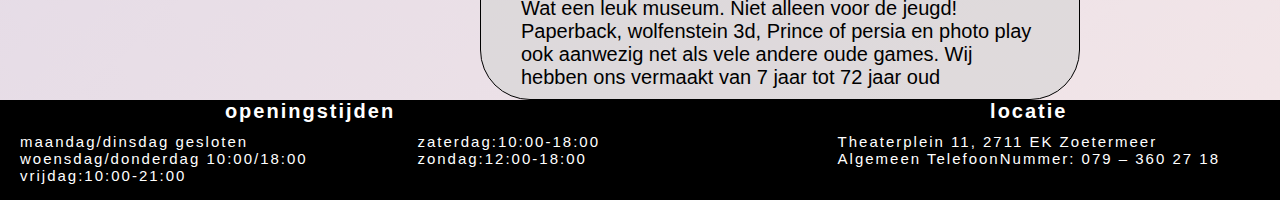
==== commit c867ca75: "pulling" ====
--- a/website/html/index.html
+++ b/website/html/index.html
@@ -119,22 +119,22 @@
                     </p>
                     <br>
                     <h4>foto 2</h4>
-                    <p>hier zie je een groep vrienden samen een race game spelen</p>
+                    <p>een foto van een jonge die ace driver speelt.
+                        Ace Driver is a 1994 racing arcade game developed and published by Namco.
+                        The player controls a Formula One racer,
+                        with the objective being to complete three laps of
+                        a race course and to avoid a collision with opponents and other obstacles.
+                    </p>
                     <br>
                     <h4>foto 3</h4>'
-                    <p>dit is een ouderweds hoekje in ons mueseum waar je kan zien hoe een tv er vroeger uit zag</p>
+                    <p>replica van een ouderwetse kamer waar een retro game word gespeelt met een spookje als main player</p>
                     <br>
                     <h4>foto 5</h4>
-                    <p>dit is dezelfde vrienden groep die nu een ander race spel spelen dankzij onze wijde keuze aan games</p>
-                    <br>
-                    <h4>foto 6</h4>
-                    <p>hier ziet u een foto van de race toestellen wanneer ze niet gebruikt worden</p>
-                    <br>
-                    <h4>foto 7</h4>
-                    <p>hier ziet u een van onze vechtgames</p>
-                    <br>
-                    <h4>foto 8</h4>
-                    <p>hier is een </p>
+                    <p>je gallerij van game kasten en de japanse game Hatsune Miku: Project DIVA Arcade
+                        Hatsune Miku: Project DIVA Arcade (初音ミク Project DIVA Arcade) is a 2010 arcade rhythm game created by Sega and Crypton Future Media for arcade machines.
+                    </p>
+                    
+>>>>>>> b4ffbcf0faa9bb9815d01084814f09a3b9da088b
                 
 
                 </p>
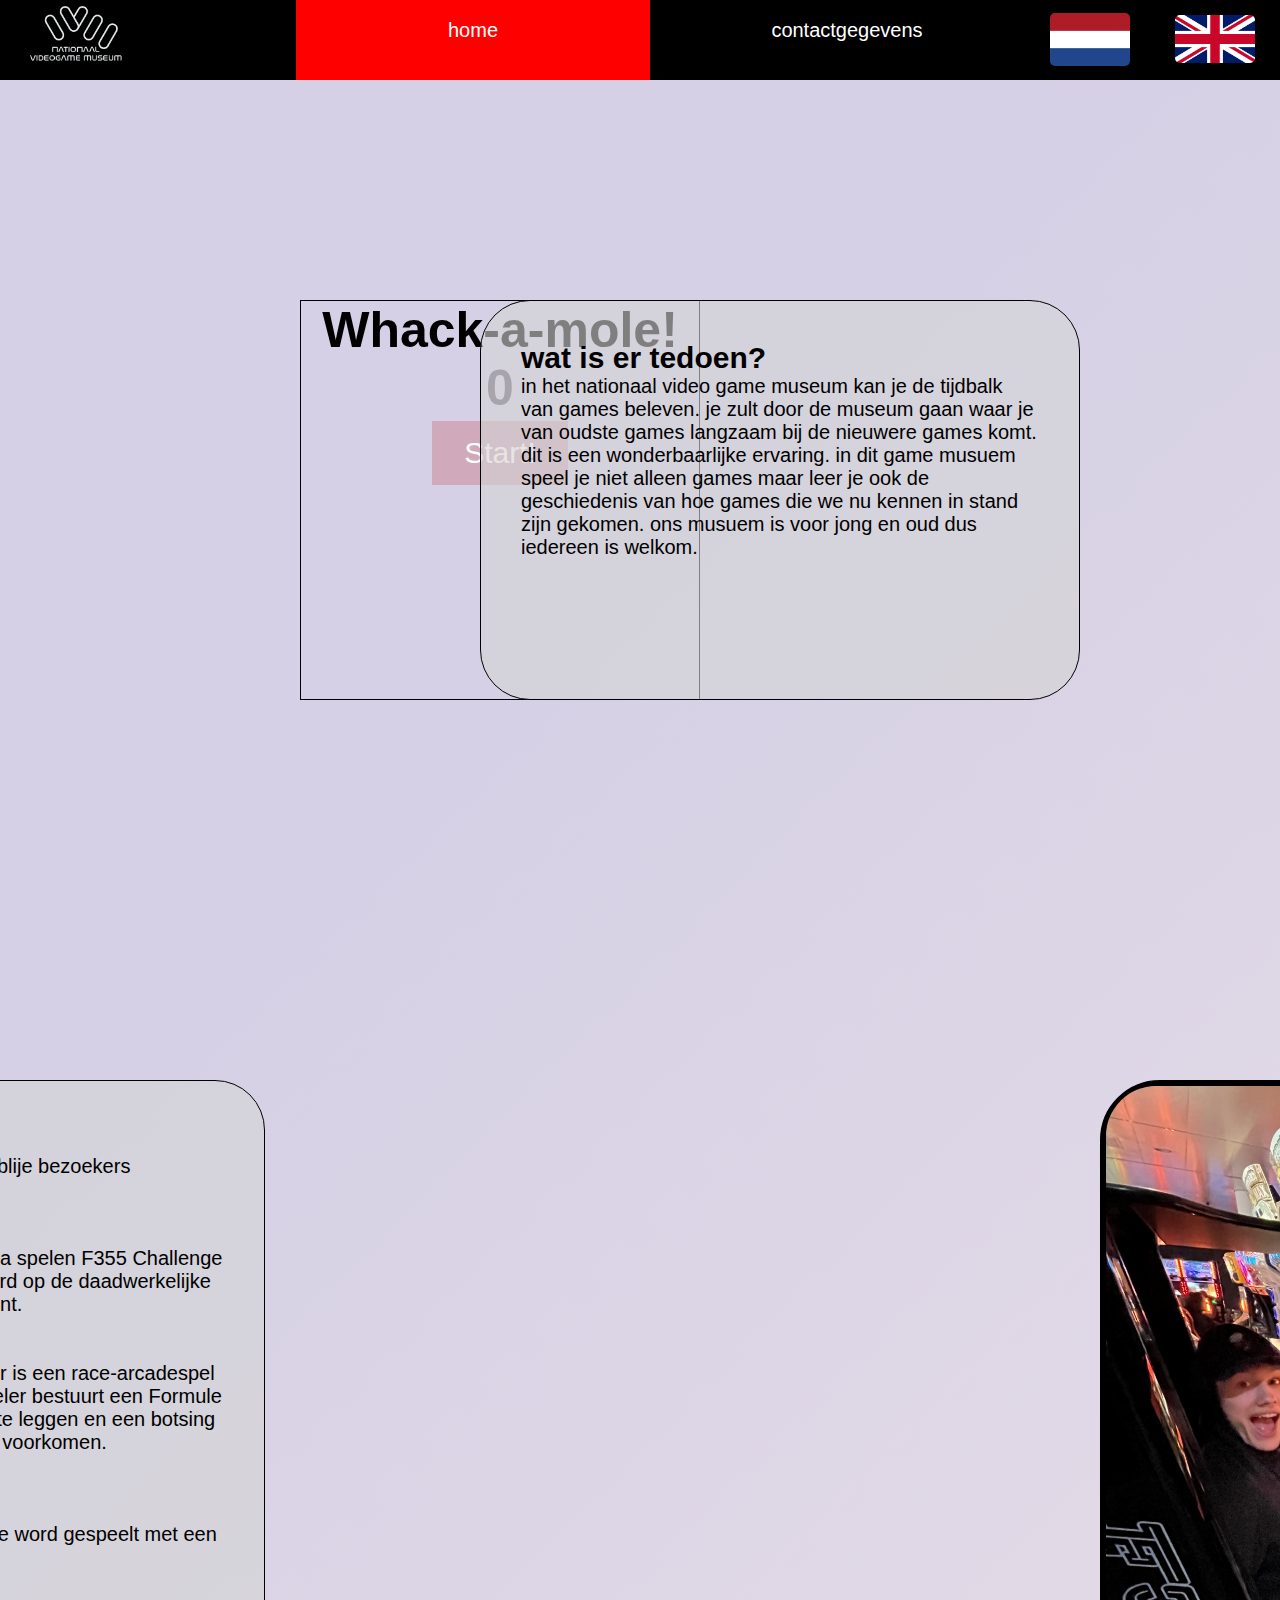
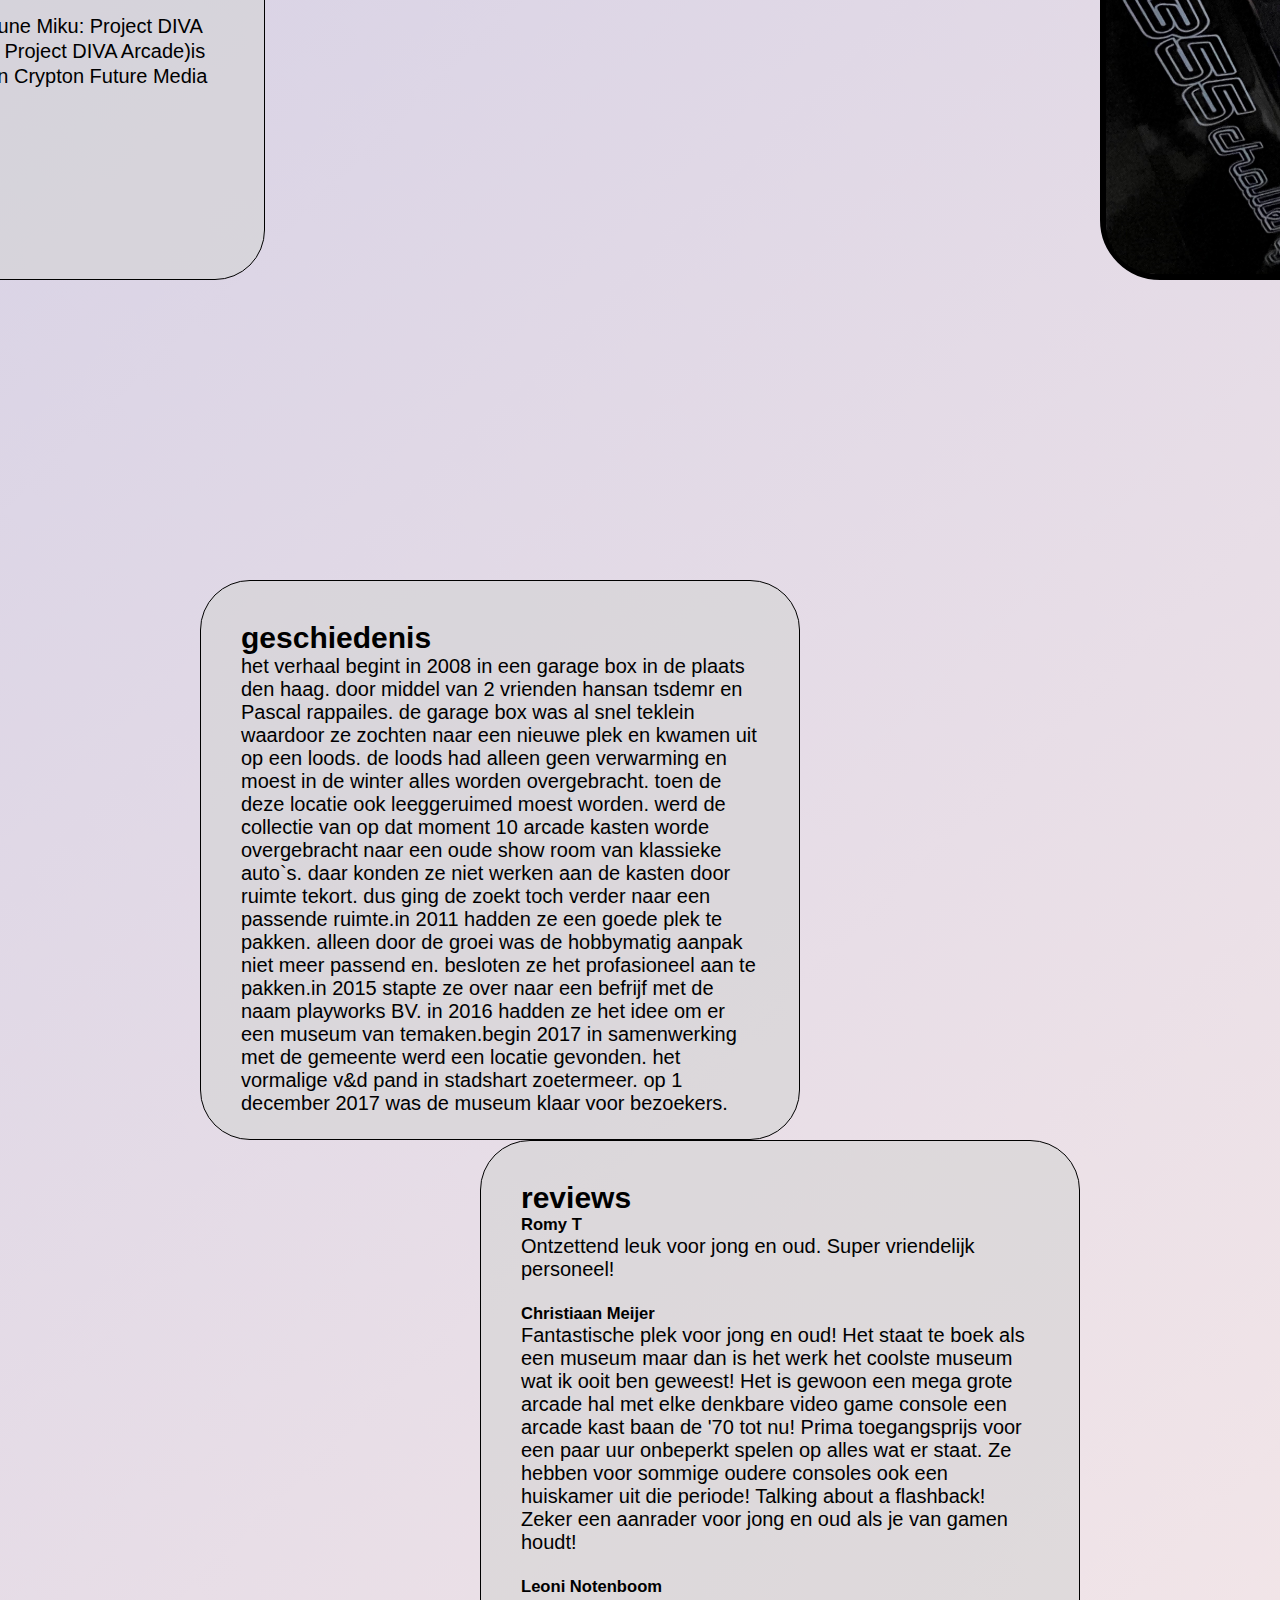
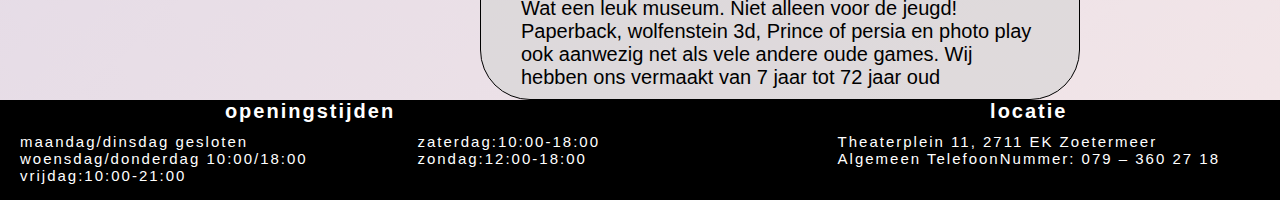
==== commit bb344a1d: "added the engels highlights" ====
--- a/website/html/index.html
+++ b/website/html/index.html
@@ -115,15 +115,12 @@
                     <h4>foto 1</h4>
                     <br>
                     <p>je ziet hier een jonge man de game f355 challenger saga spelen
-                        F355 Challenge is a racing simulation arcade video game based on the actual race car and Ferrari event.
+                        F355 Challenge is een arcade-videogame voor racesimulatie, gebaseerd op de daadwerkelijke raceauto en het Ferrari-evenement.
                     </p>
                     <br>
                     <h4>foto 2</h4>
                     <p>een foto van een jonge die ace driver speelt.
-                        Ace Driver is a 1994 racing arcade game developed and published by Namco.
-                        The player controls a Formula One racer,
-                        with the objective being to complete three laps of
-                        a race course and to avoid a collision with opponents and other obstacles.
+                        Ace Driver is een race-arcadespel uit 1994, ontwikkeld en uitgegeven door Namco. De speler bestuurt een Formule 1-racer, met als doel drie ronden van een racebaan af te leggen en een botsing met tegenstanders en andere obstakels te voorkomen.
                     </p>
                     <br>
                     <h4>foto 3</h4>'
@@ -131,10 +128,9 @@
                     <br>
                     <h4>foto 5</h4>
                     <p>je gallerij van game kasten en de japanse game Hatsune Miku: Project DIVA Arcade
-                        Hatsune Miku: Project DIVA Arcade (初音ミク Project DIVA Arcade) is a 2010 arcade rhythm game created by Sega and Crypton Future Media for arcade machines.
+                        Hatsune Miku: Project DIVA Arcade (初音ミク Project DIVA Arcade)is een arcade-ritmegame uit 2010 gemaakt door Sega en Crypton Future Media voor arcade-machines.
                     </p>
                     
->>>>>>> b4ffbcf0faa9bb9815d01084814f09a3b9da088b
                 
 
                 </p>
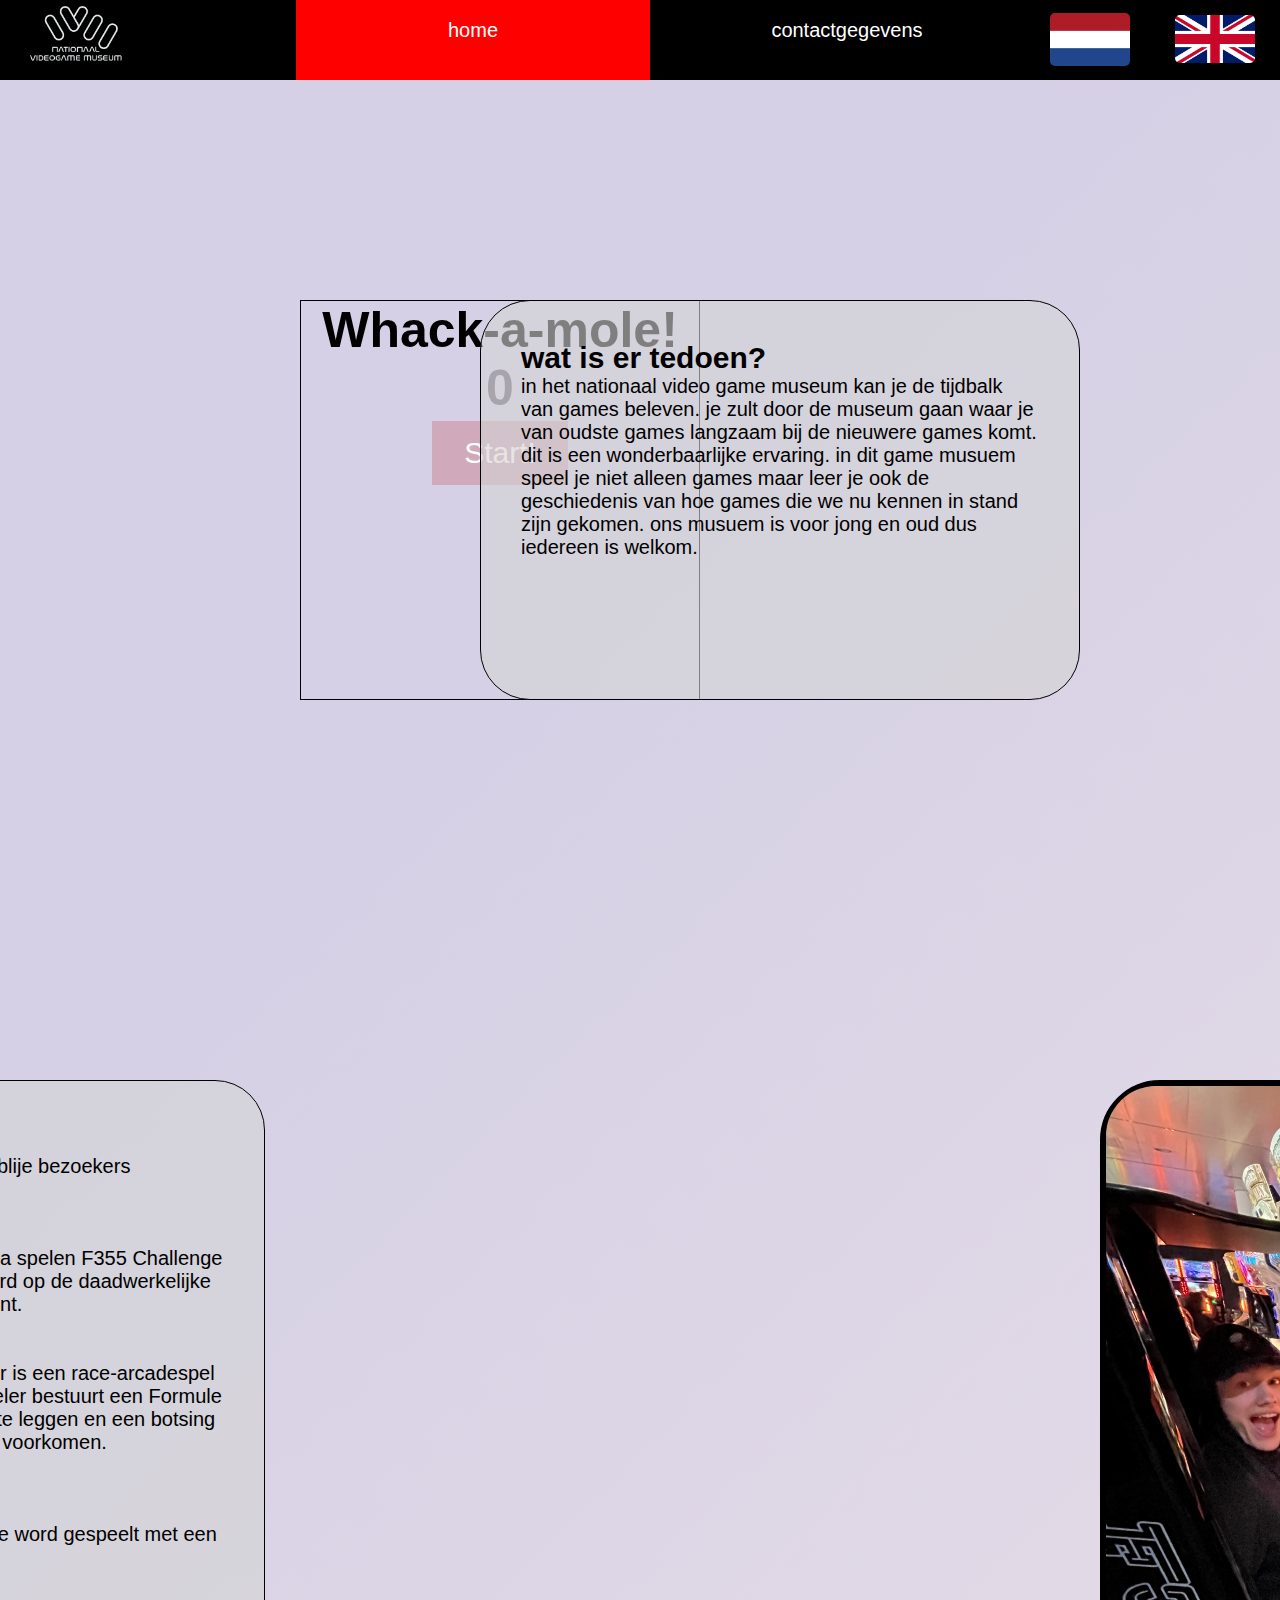
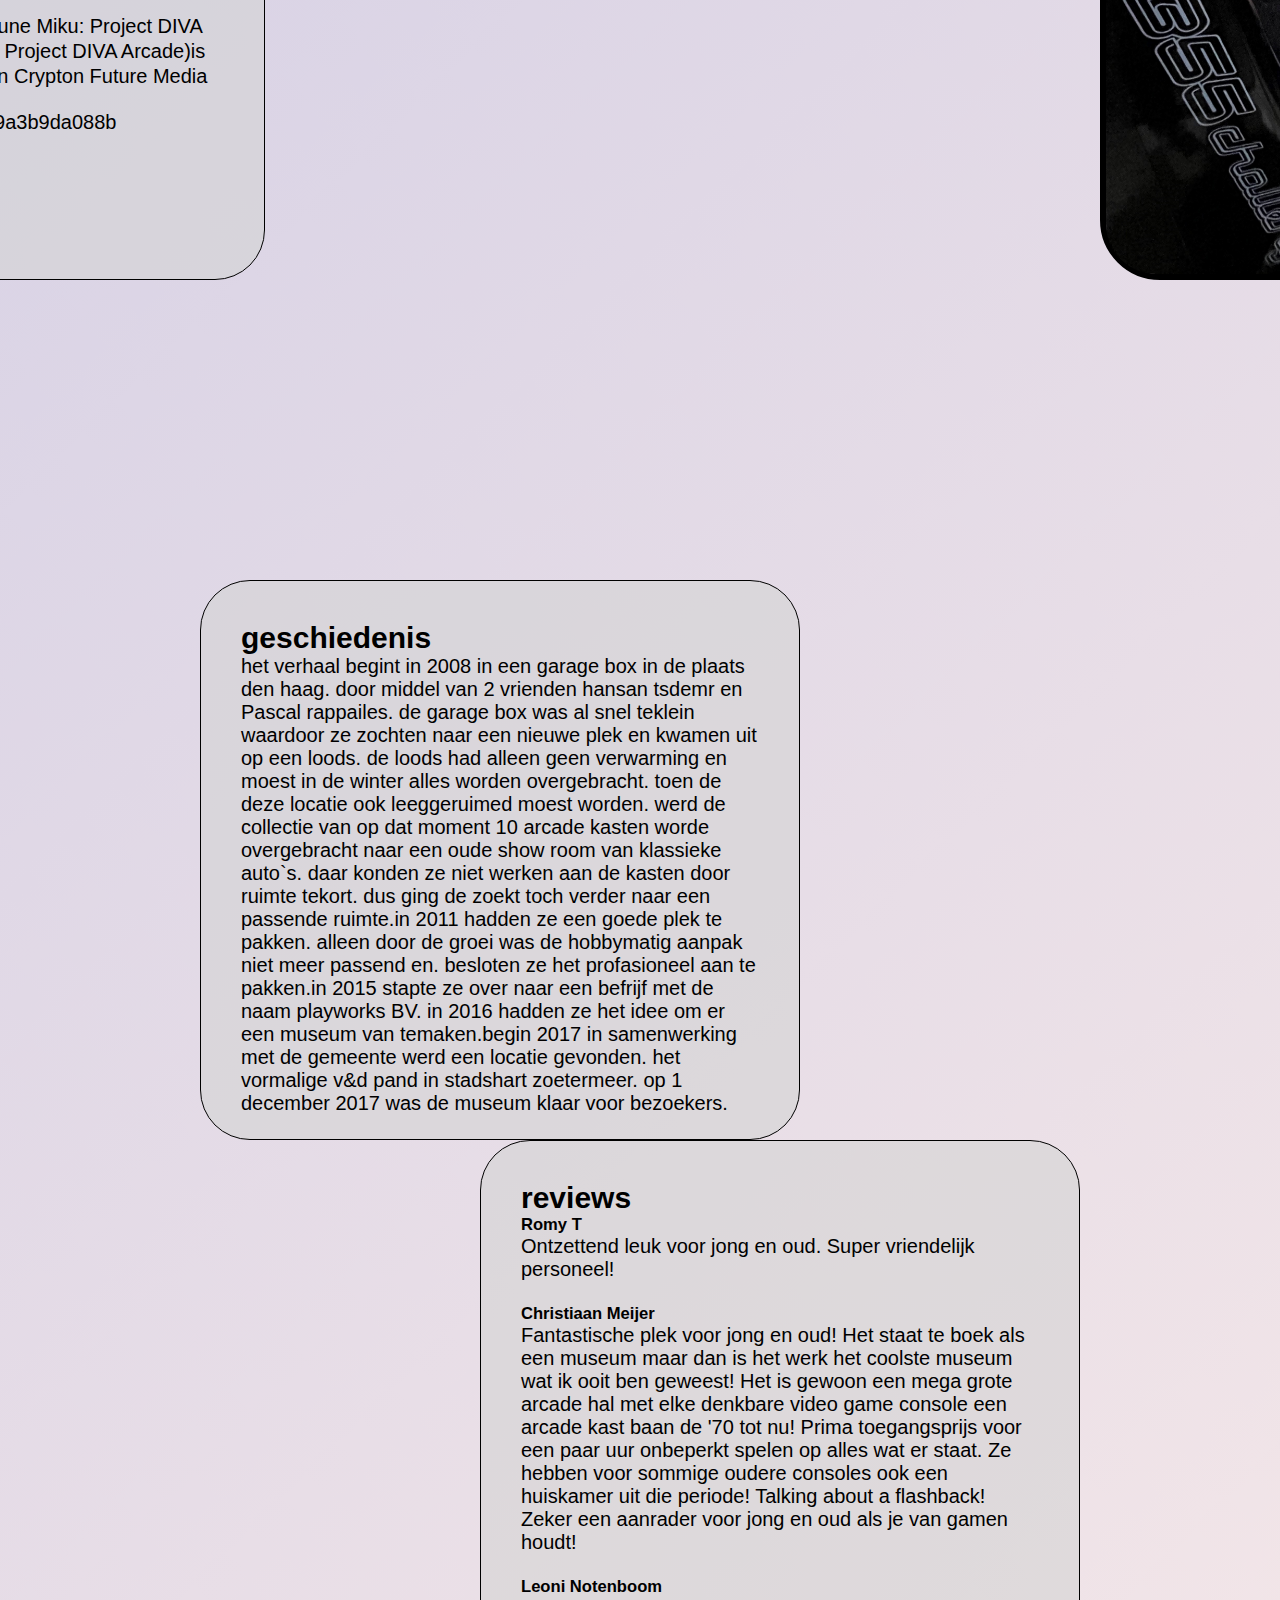
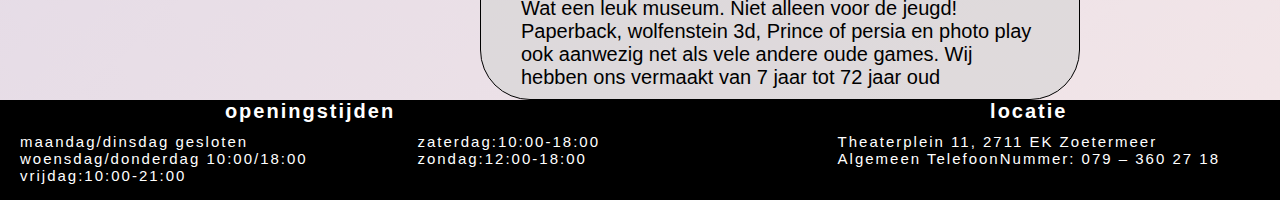
==== commit ba11c5ad: "Merge branch 'main' of https://github.com/TrungToan1/M2BO-museum" ====
--- a/website/html/index.html
+++ b/website/html/index.html
@@ -131,6 +131,7 @@
                         Hatsune Miku: Project DIVA Arcade (初音ミク Project DIVA Arcade)is een arcade-ritmegame uit 2010 gemaakt door Sega en Crypton Future Media voor arcade-machines.
                     </p>
                     
+>>>>>>> b4ffbcf0faa9bb9815d01084814f09a3b9da088b
                 
 
                 </p>
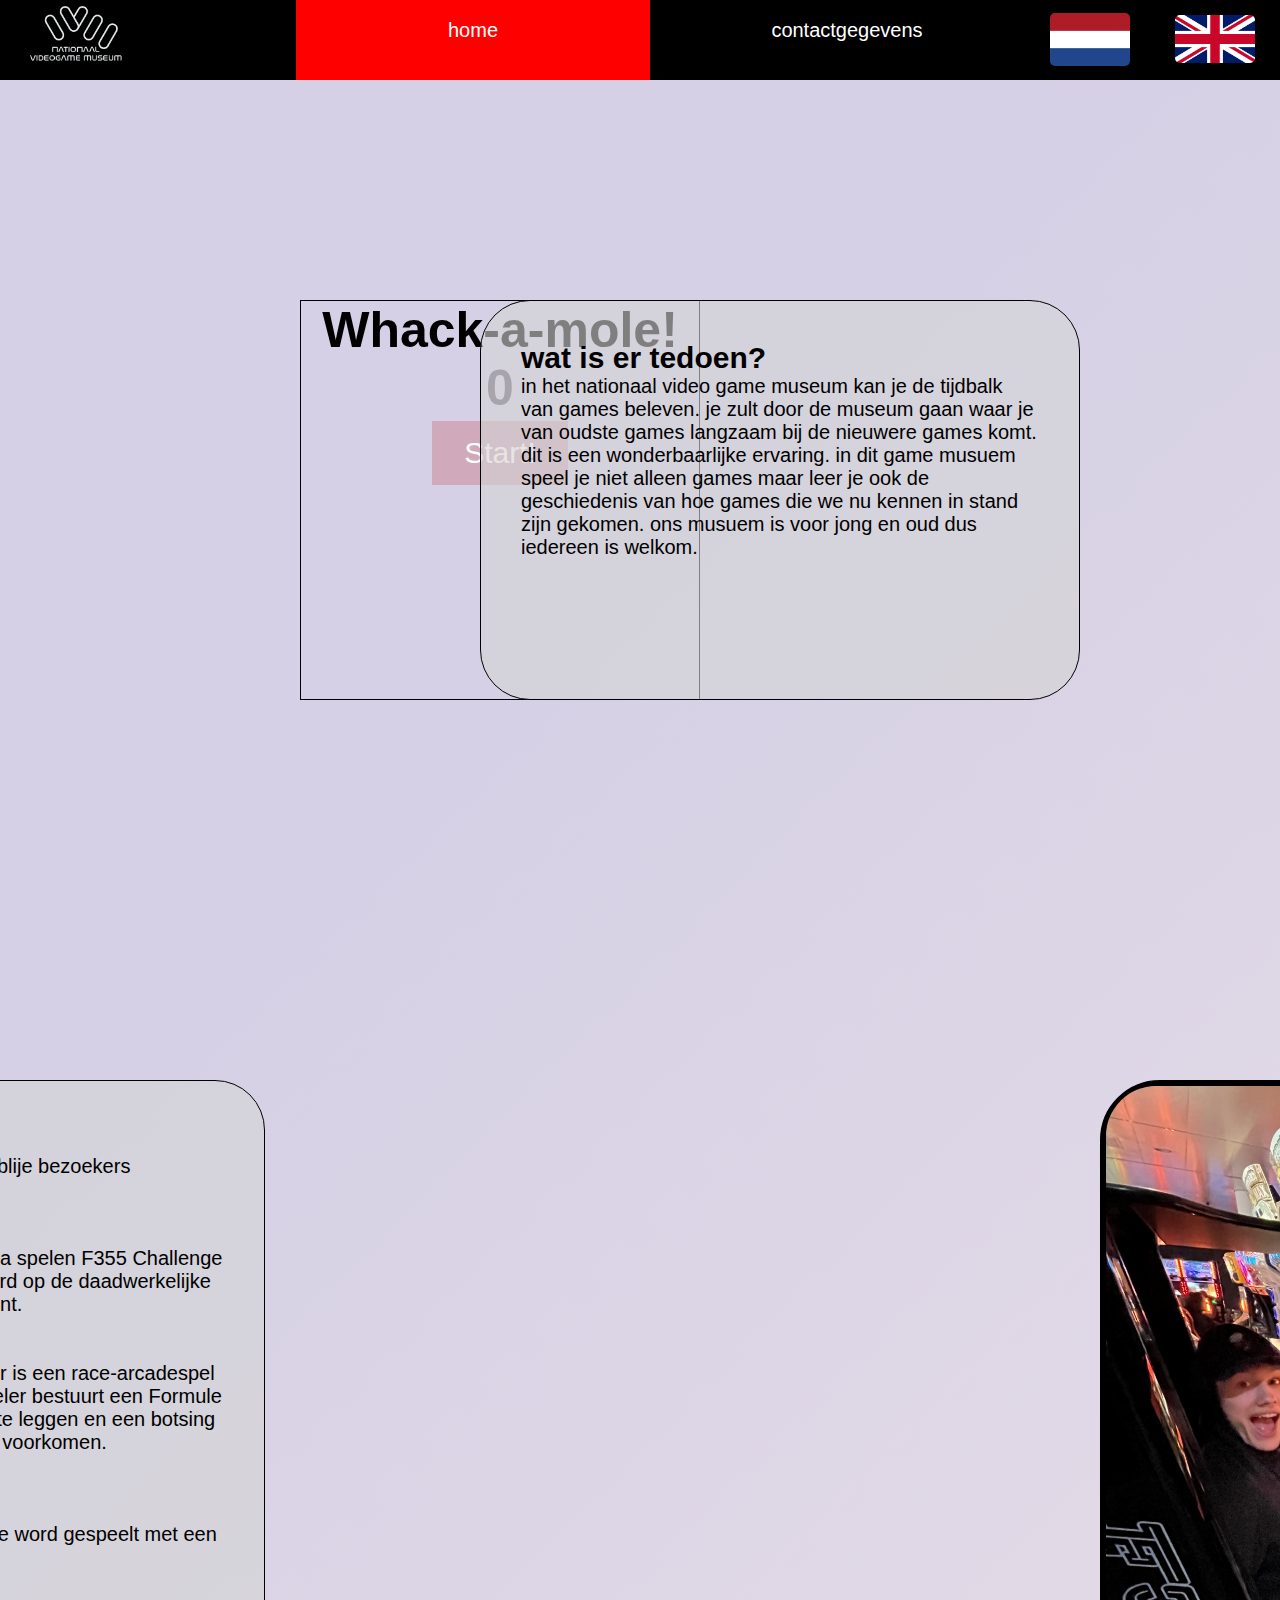
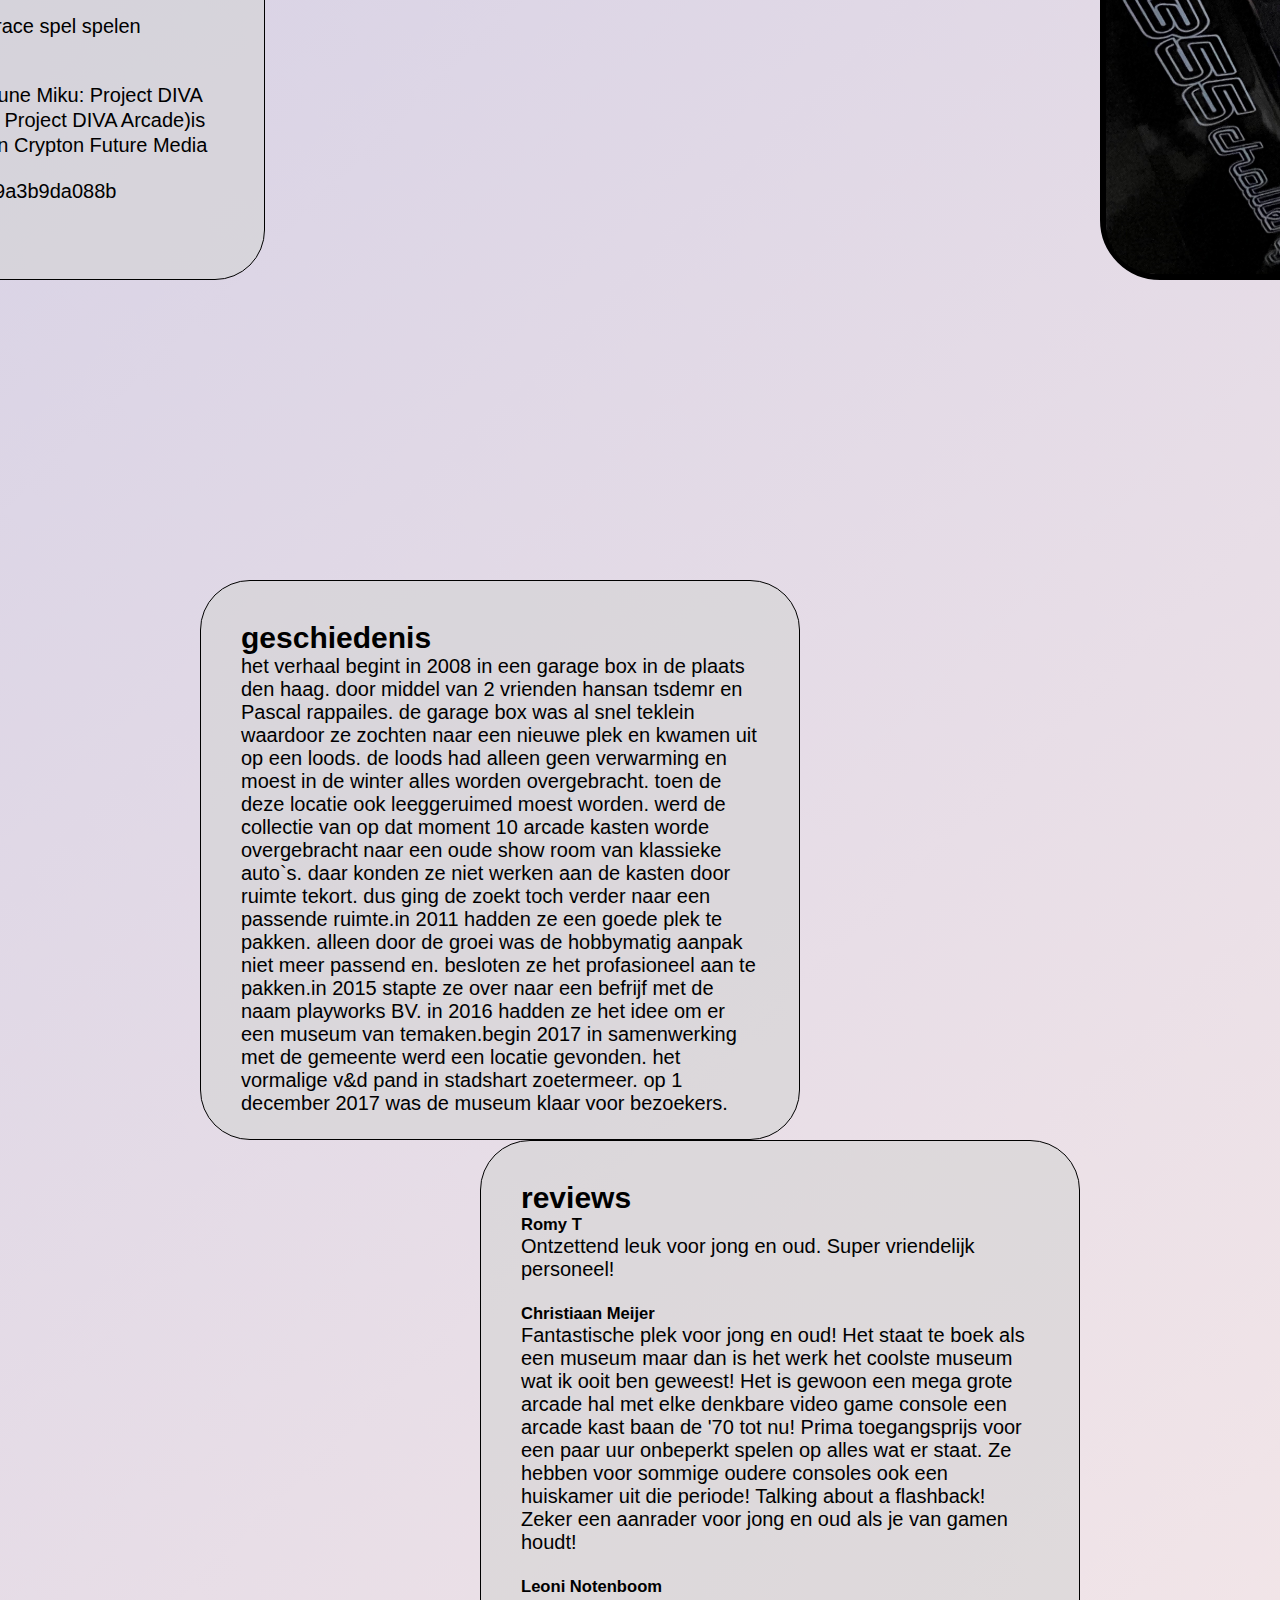
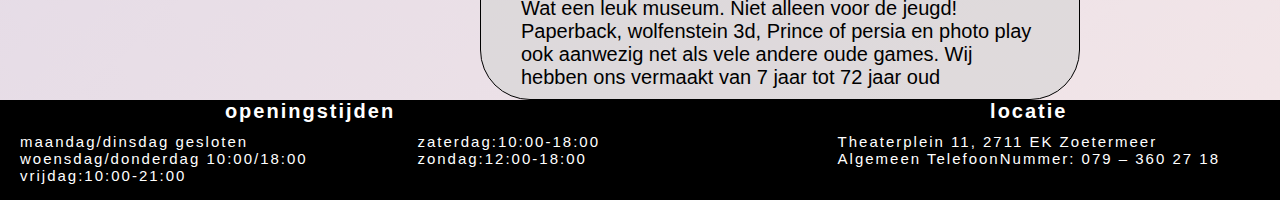
==== commit 017f60b7: "foto's aangepast en tect toegevoegd" ====
--- a/website/html/index.html
+++ b/website/html/index.html
@@ -90,10 +90,7 @@
                 <img src="img/2.jpg" class="slider-image" id="image2" alt="foto van 2 player race game ">
                 <img src="img/3.jpg" class="slider-image" id="image3" alt="een foto van een ouderwetse ingerichte hoek met een oude spel computer">
                 <img src="img/4.jpg" class="slider-image" id="image4" alt="foto van out run 2SP ">
-                <img src="img/5.jpg" class="slider-image" id="image5" alt="foto van verschillende soorten kasten die er tezien zijn">
-                <img src="img/6.jpg" class="slider-image" id="image6" alt="foto van de game soulcalibur 7">
-                <img src="img/7.jpg" class="slider-image" id="image7" alt="foto van de race kasten die er tespelen zijn">
-                <img src="img/8.jpg" class="slider-image" id="image8" alt="jr pacman arcade kast">
+                <img src="img/5.jpg" class="slider-image" id="image5" alt="jr pacman arcade kast">
             </div>
             <div class="slider-nav">
                 <button class="slider-nav-button" id="prev">prev</button>
@@ -125,6 +122,9 @@
                     <br>
                     <h4>foto 3</h4>'
                     <p>replica van een ouderwetse kamer waar een retro game word gespeelt met een spookje als main player</p>
+                    <br>
+                    <h4>foto 4</h4>
+                    <p>hier zie je een groep vrienden die samen een race spel spelen</p>
                     <br>
                     <h4>foto 5</h4>
                     <p>je gallerij van game kasten en de japanse game Hatsune Miku: Project DIVA Arcade
